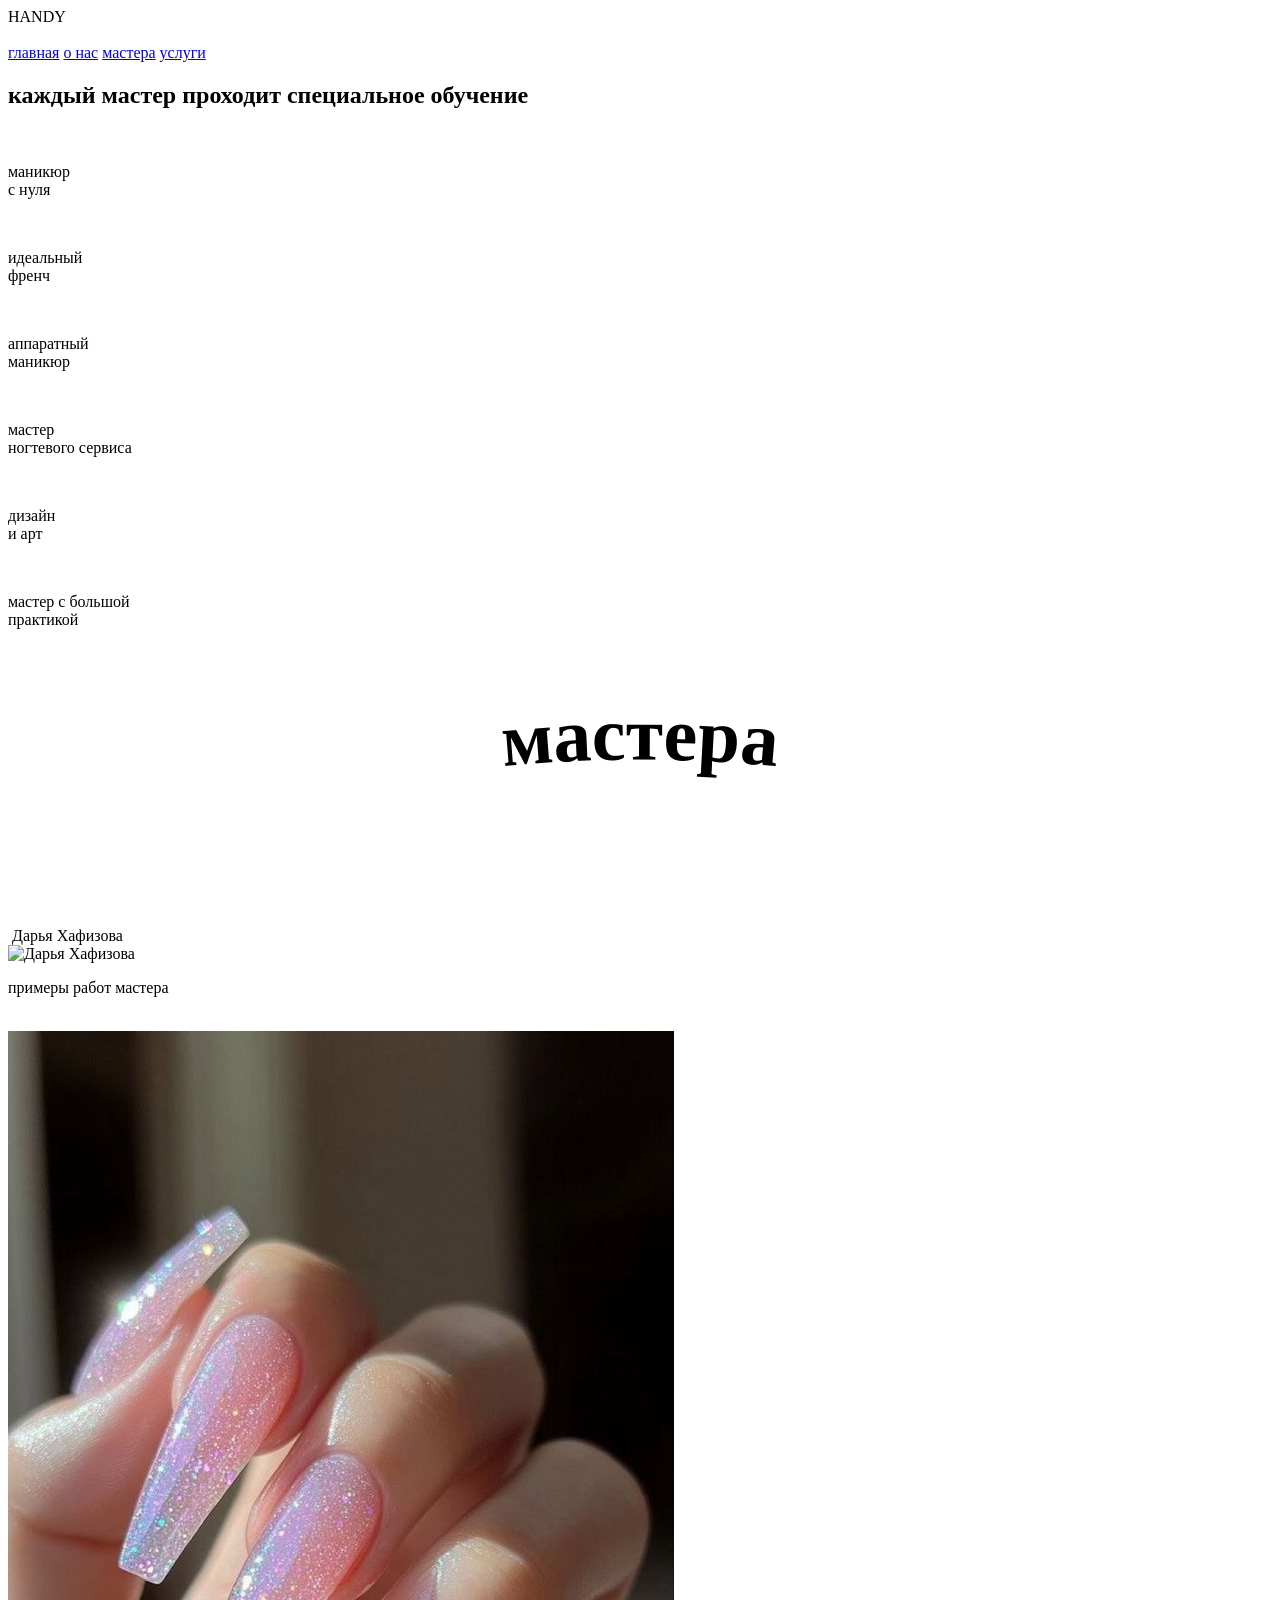
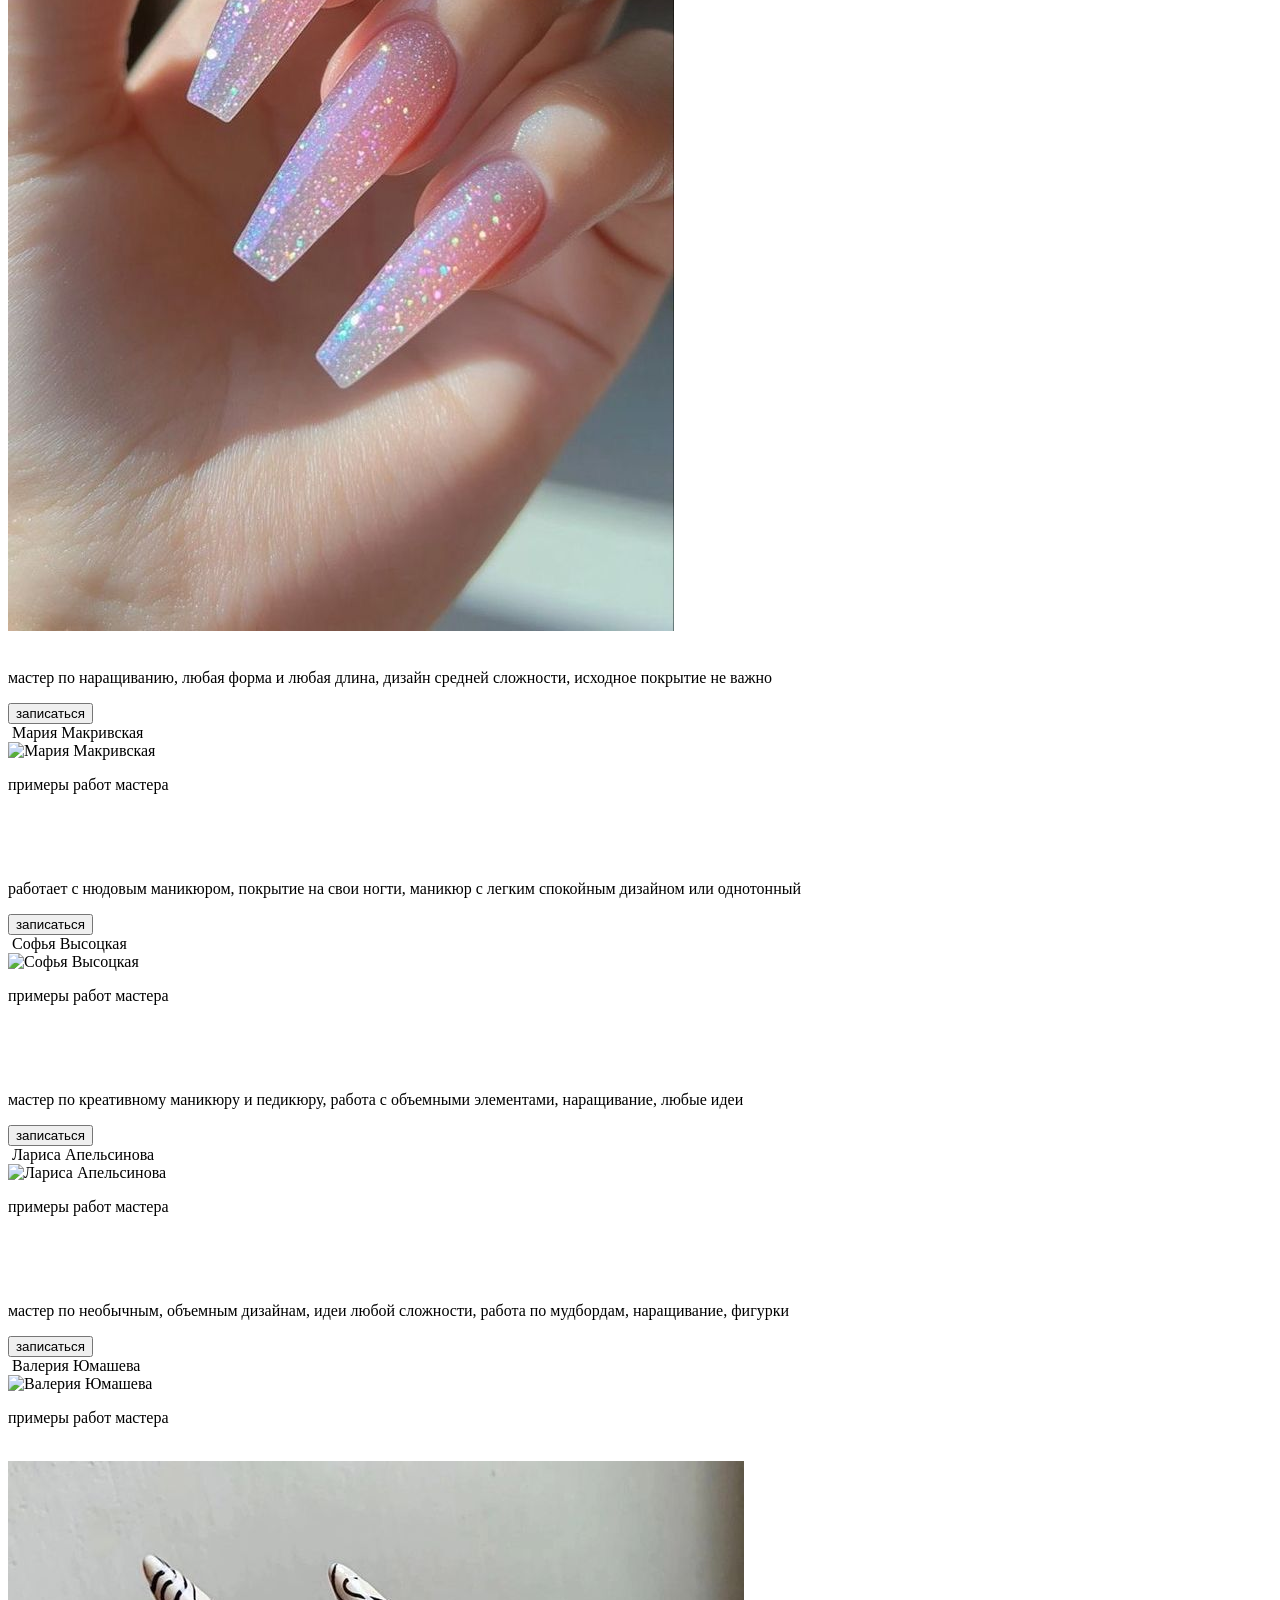
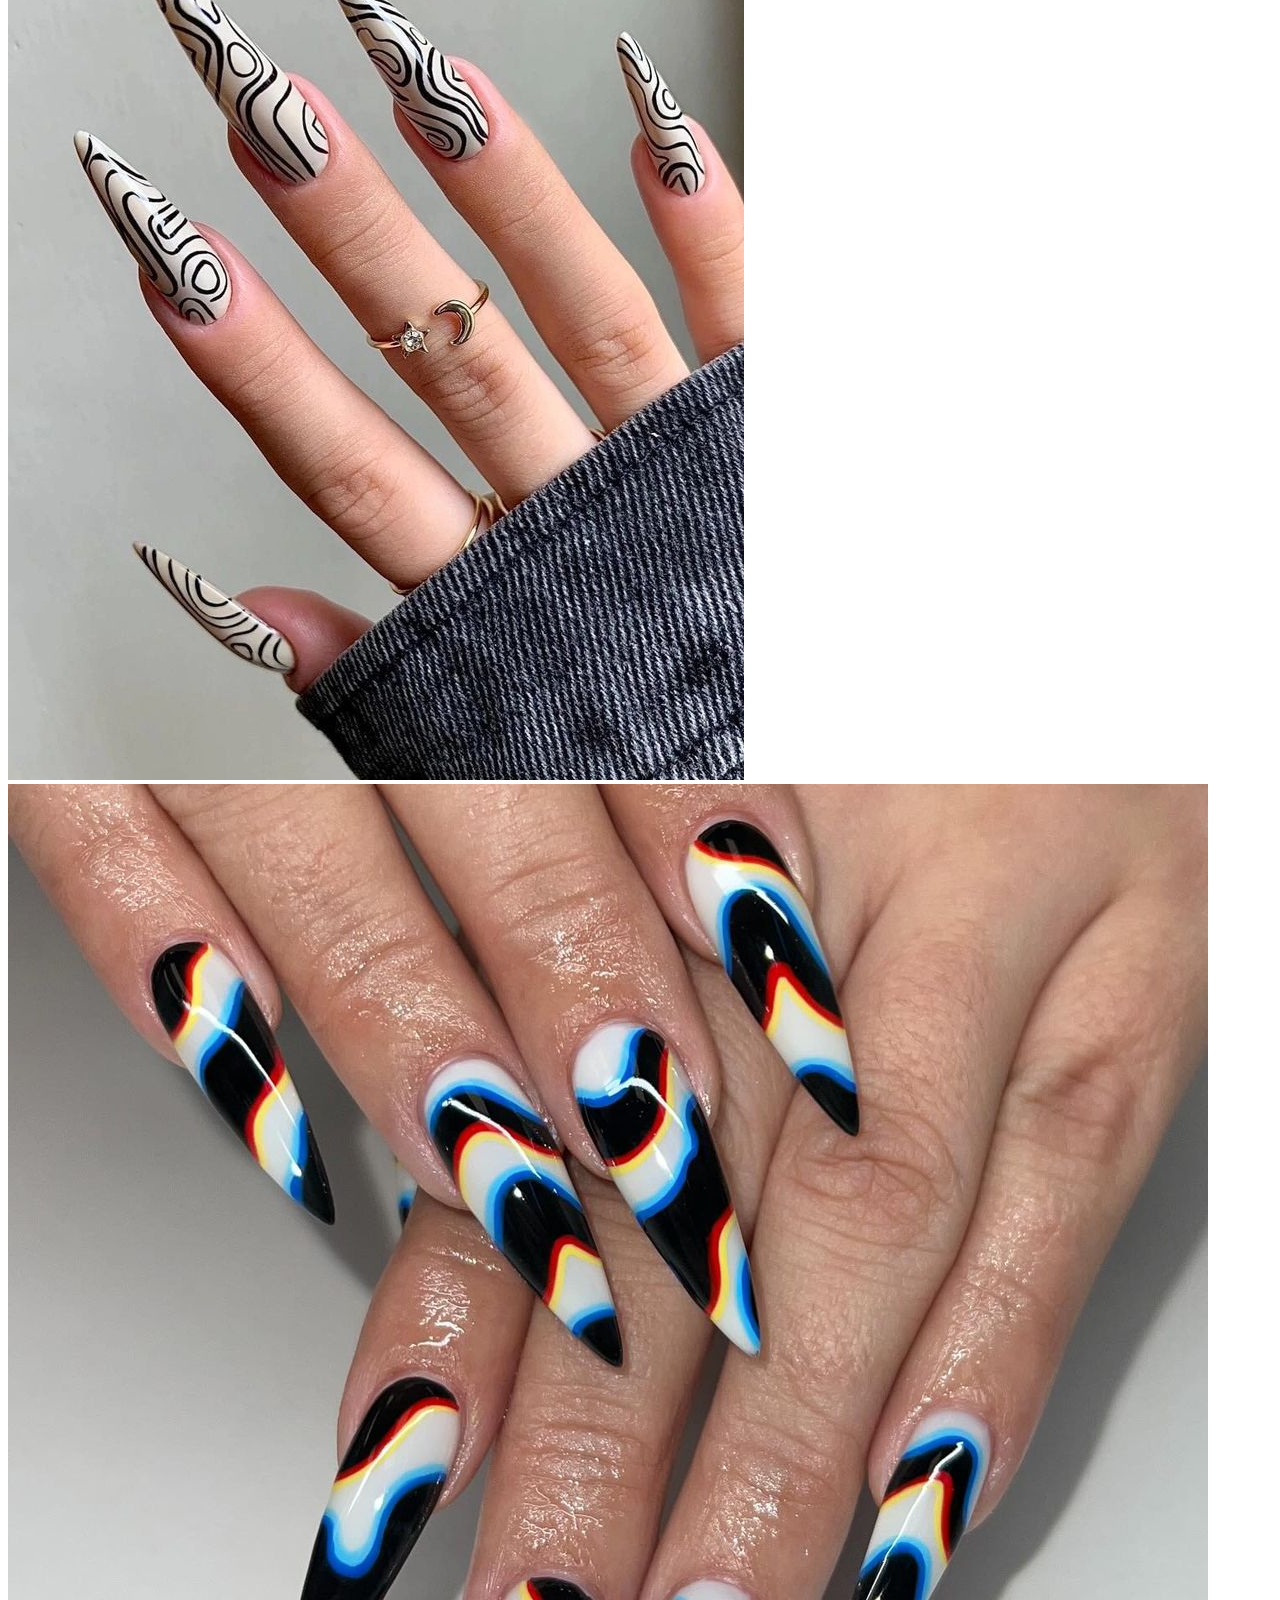
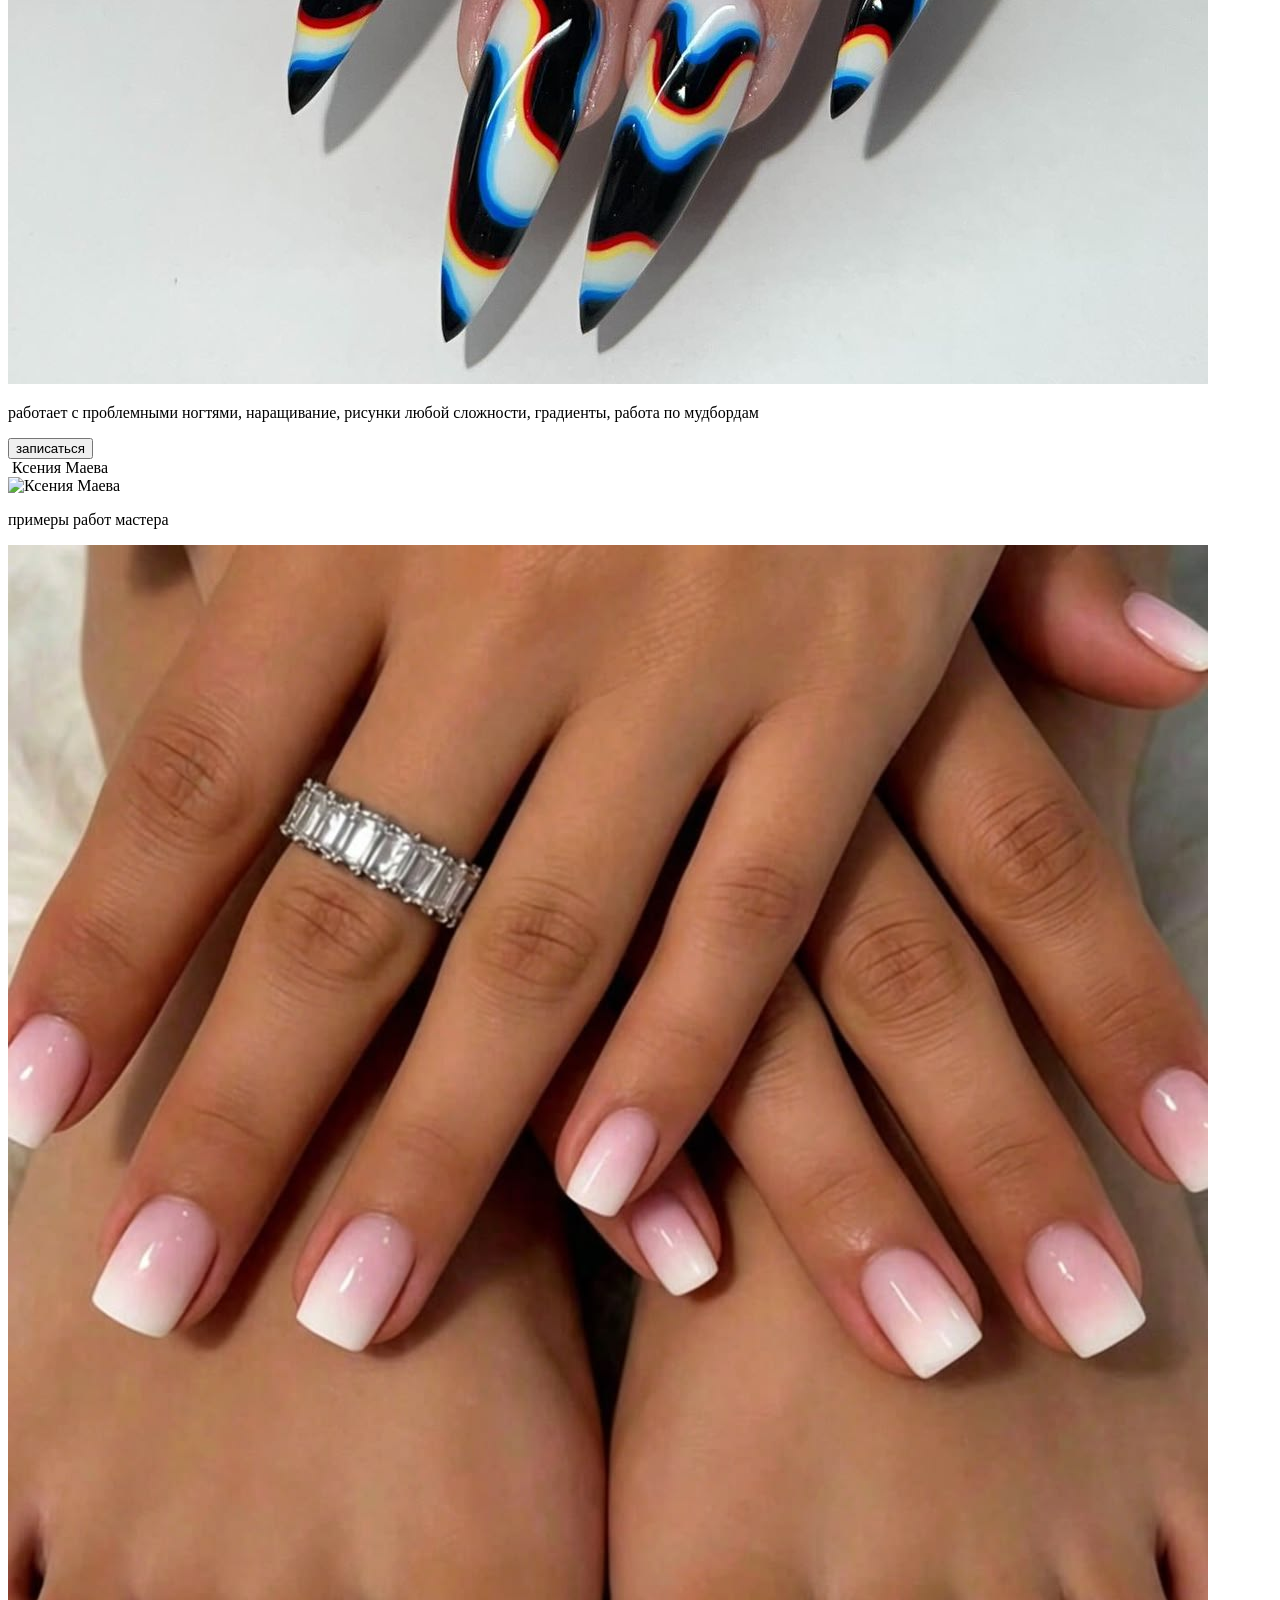
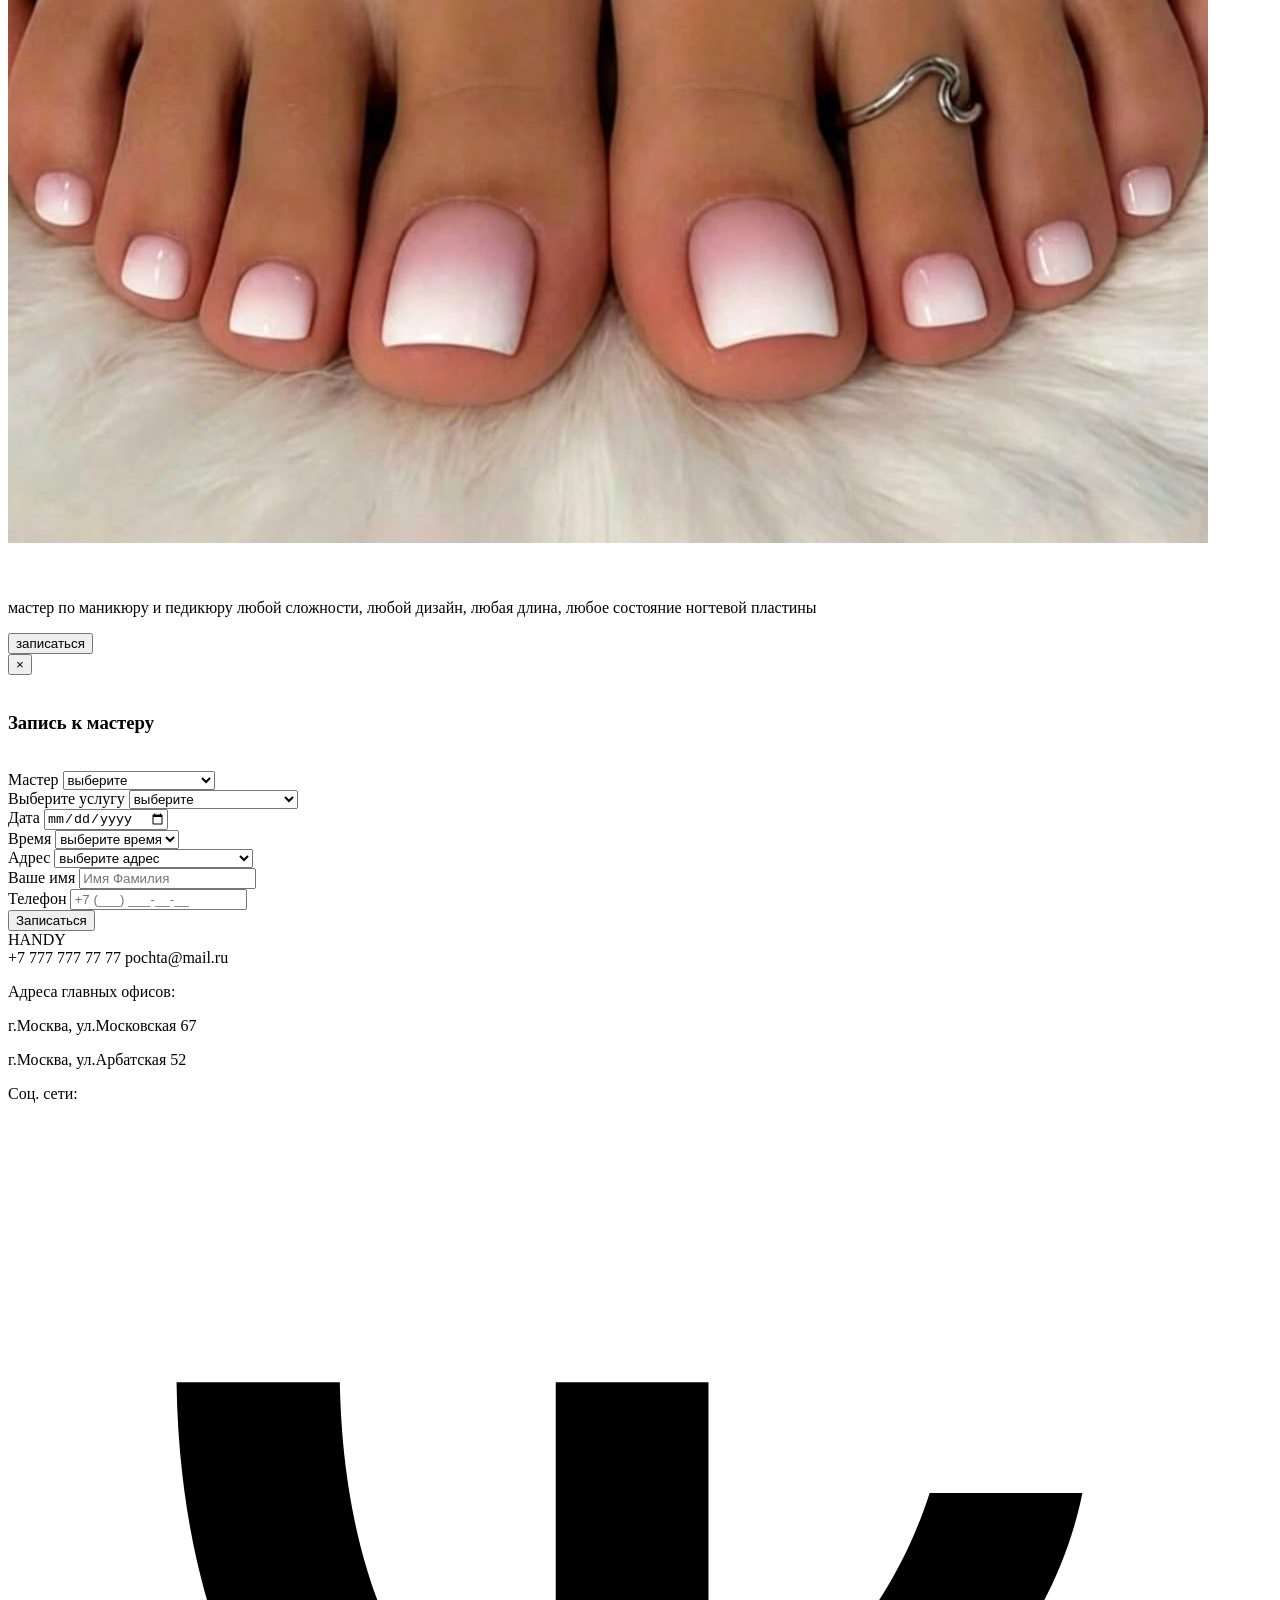
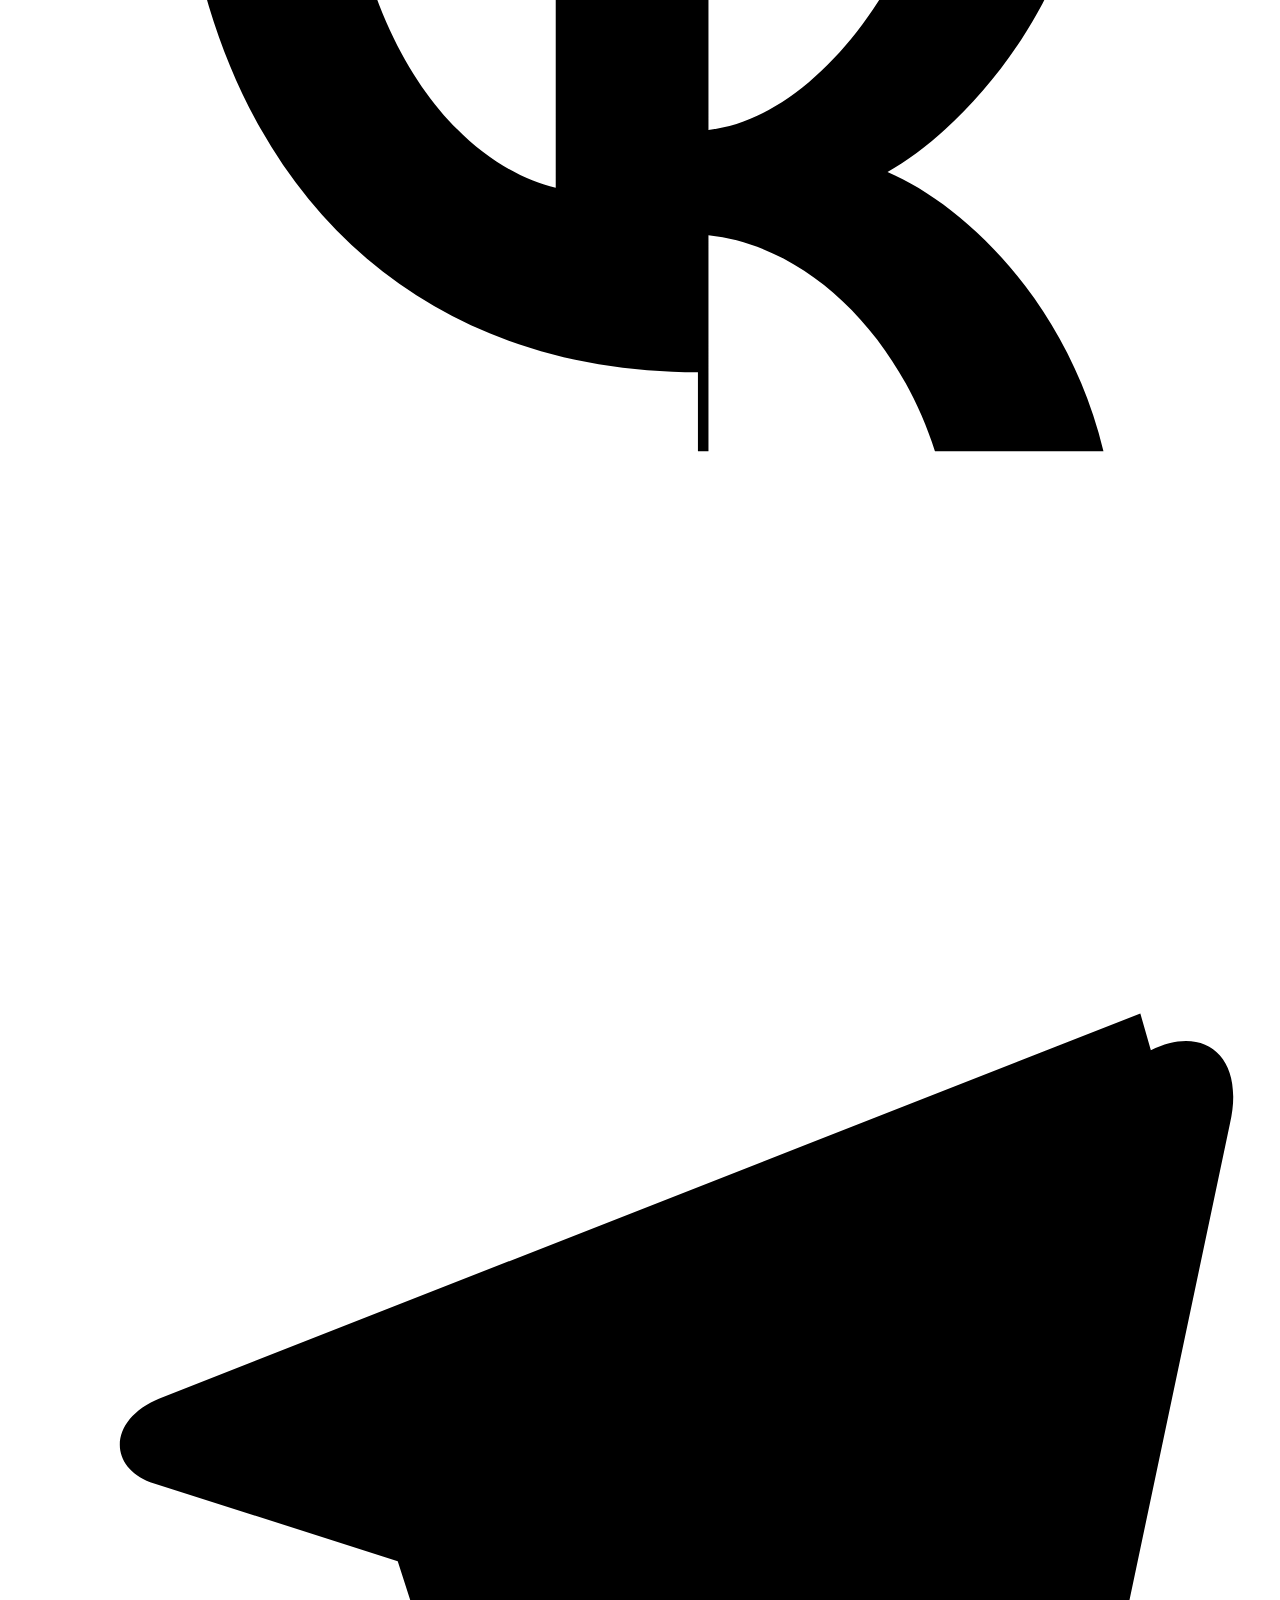
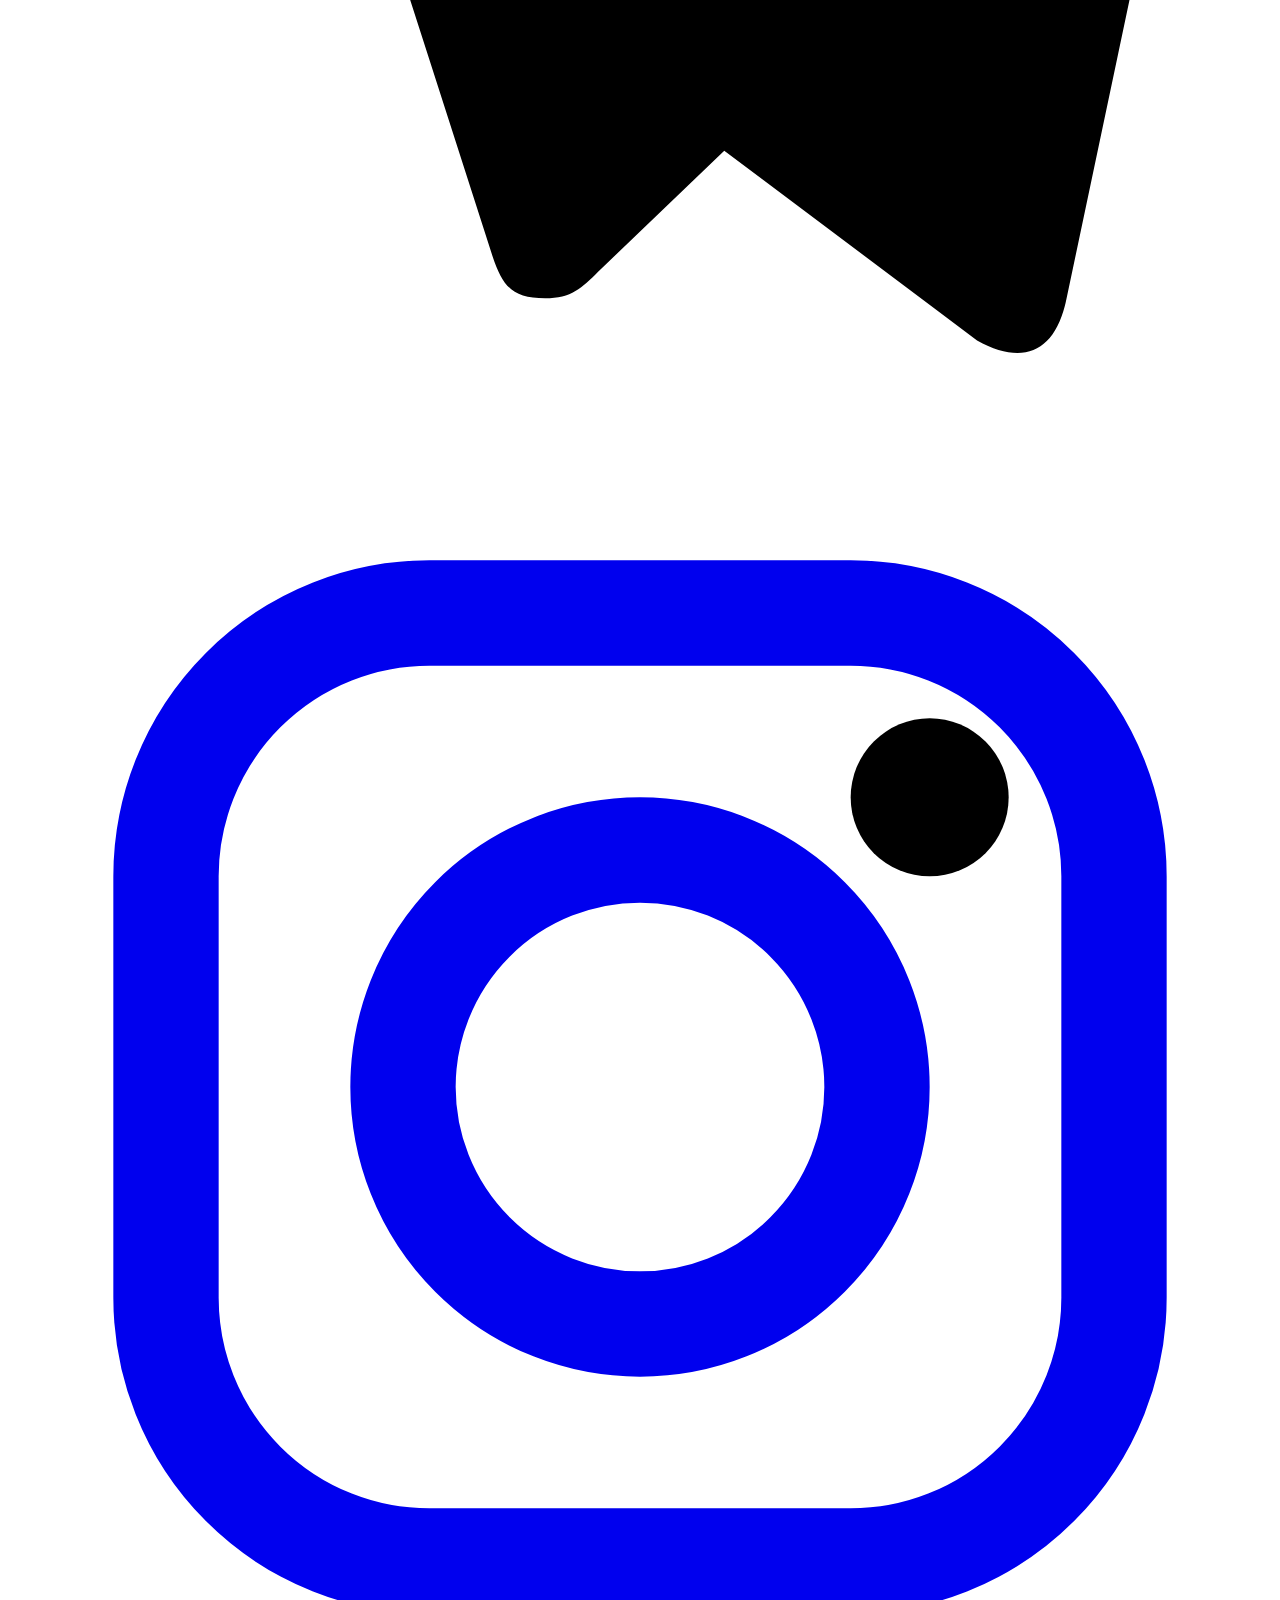
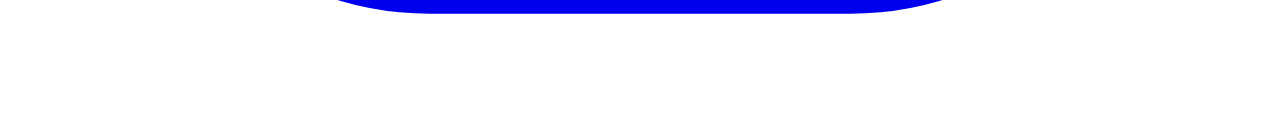
==== public/masters.html @ d11ec926 "first commit" ====
<!DOCTYPE html>
<html lang="en">
<head>
    <meta charset="UTF-8">
    <meta name="viewport" content="width=device-width, initial-scale=1.0">
    <title>мастера</title>
    <link rel="preconnect" href="https://fonts.googleapis.com">
    <link rel="preconnect" href="https://fonts.gstatic.com" crossorigin>
    <link href="https://fonts.googleapis.com/css2?family=Cormorant+Garamond:wght@300&display=swap" rel="stylesheet">
    <link rel="stylesheet" href="mastestyle.css">
    <link rel="icon" type="image/svg+xml" href="photos/flower.svg">
</head>
<body>
    <header class="header">
        <div class="bg-animation">
            <div class="floating-flower" style="left: 5%; animation-duration: 12s; animation-delay: 0s;"></div>
            <div class="floating-flower" style="left: 25%; animation-duration: 16s; animation-delay: 3s;"></div>
            <div class="floating-flower" style="left: 45%; animation-duration: 14s; animation-delay: 1s;"></div>
            <div class="floating-flower" style="left: 65%; animation-duration: 18s; animation-delay: 5s;"></div>
            <div class="floating-flower" style="left: 85%; animation-duration: 15s; animation-delay: 2s;"></div>
        </div>

        <div class="logo">HANDY</div>

        <a href="/login.html" class="login" style="visibility: hidden;">
            <span class="user-icon"></span>
            <span class="login-text">ВОЙТИ</span>
        </a>
        <div class="flower flower-left"></div>
        <div class="flower flower-right"></div>
    </header>

    <nav class="nav-menu">
        <a href="index.html" class="menu-btn" data-text="главная">главная</a>
        <a href="onas.html" class="menu-btn" data-text="о нас">о нас</a>
        <a href="masters.html" class="menu-btn active" data-text="мастера">мастера</a>
        <a href="yslygi.html" class="menu-btn" data-text="услуги">услуги</a>
    </nav>

    <section class="education-section">
        <div class="bg-animation">
            <div class="floating-flower" style="left: 5%;  animation-duration: 12s; animation-delay: 0s;"></div>
            <div class="floating-flower" style="left: 25%; animation-duration: 16s; animation-delay: 3s;"></div>
            <div class="floating-flower" style="left: 45%; animation-duration: 14s; animation-delay: 1s;"></div>
            <div class="floating-flower" style="left: 65%; animation-duration: 18s; animation-delay: 5s;"></div>
            <div class="floating-flower" style="left: 85%; animation-duration: 15s; animation-delay: 2s;"></div>
        </div>

        <div class="education-header">
            <h2 class="header-title">каждый мастер проходит специальное обучение</h2>
        </div>

        <div class="courses-grid">
            <div class="course-item">
                <div class="course-img">
                    <img src="photos/kyrs1.png" alt="">
                </div>
                <p class="course-name">маникюр<br>с нуля</p>
            </div>
            <div class="course-item">
                <div class="course-img">
                    <img src="photos/kyrs2.png" alt="">
                </div>
                <p class="course-name">идеальный<br>френч</p>
            </div>
            <div class="course-item">
                <div class="course-img">
                    <img src="photos/kyrs3.png" alt="">
                </div>
                <p class="course-name">аппаратный<br>маникюр</p>
            </div>
            <div class="course-item">
                <div class="course-img">
                    <img src="photos/kyrs4.png" alt="">
                </div>
                <p class="course-name">мастер<br>ногтевого сервиса</p>
            </div>
            <div class="course-item">
                <div class="course-img">
                    <img src="photos/kyrs5.png" alt="">
                </div>
                <p class="course-name">дизайн<br>и арт</p>
            </div>
            <div class="course-item">
                <div class="course-img">
                    <img src="photos/kyrs6.png" alt="">
                </div>
                <p class="course-name">мастер с большой<br>практикой</p>
            </div>
        </div>

        <div class="education-flower"></div>
    </section>

    <section class="masters-section">
        <div class="masters-header">
            <div class="header-flower header-flower-left"></div>
            <h2 class="masters-title">
                <svg viewBox="0 0 400 80" preserveAspectRatio="xMidYMid meet" xmlns="http://www.w3.org/2000/svg">
                    <defs>
                        <path id="mastersCurve" d="M 50,60 Q 200,10 350,60" fill="none" />
                    </defs>
                    <text>
                        <textPath href="#mastersCurve" startOffset="50%" text-anchor="middle">мастера</textPath>
                    </text>
                </svg>
            </h2>
            <div class="header-flower header-flower-right"></div>
        </div>

        <div class="masters-grid">
            <article class="master-card" data-master="Дарья Хафизова">
                <div class="bg-animation">
                    <div class="floating-flower" style="left: 10%; animation-duration: 12s; animation-delay: 0s;"></div>
                    <div class="floating-flower" style="left: 50%; animation-duration: 16s; animation-delay: 3s;"></div>
                    <div class="floating-flower" style="left: 85%; animation-duration: 14s; animation-delay: 1s;"></div>
                </div>

                <div class="master-name">
                    <img src="photos/gif4.gif" alt="" class="name-gif">
                    <span>Дарья Хафизова</span>
                    <img src="photos/gif4.gif" alt="" class="name-gif">
                </div>

                <div class="master-photo">
                    <img src="photos/master1.jpg" alt="Дарья Хафизова">
                </div>
                <p class="master-description">примеры работ мастера</p>
                <div class="master-works">
                    <div class="work-thumb">
                        <img class="rabota3" src="photos/narrab.jpg" alt="">
                    </div>
                    <div class="work-thumb">
                        <img class="rabota2" src="photos/narrab2.jpg" alt="">
                    </div>
                    <div class="work-thumb">
                        <img class="rabota2" src="photos/narrab3.jpg" alt="">
                    </div>
                </div>

                <p class="master-description">мастер по наращиванию, любая форма и любая длина, дизайн средней сложности, исходное покрытие не важно</p>

                <button class="master-book-btn" type="button">записаться</button>

                <div class="card-spin-flower card-spin-flower-tr"></div>
                <div class="card-spin-flower card-spin-flower-br"></div>
            </article>

            <article class="master-card" data-master="Мария Макривская">
                <div class="bg-animation">
                    <div class="floating-flower" style="left: 10%; animation-duration: 15s; animation-delay: 2s;"></div>
                    <div class="floating-flower" style="left: 50%; animation-duration: 13s; animation-delay: 0s;"></div>
                    <div class="floating-flower" style="left: 85%; animation-duration: 17s; animation-delay: 4s;"></div>
                </div>

                <div class="master-name">
                    <img src="photos/gif3.gif" alt="" class="name-gif">
                    <span>Мария Макривская</span>
                    <img src="photos/gif3.gif" alt="" class="name-gif">
                </div>

                <div class="master-photo">
                    <img src="photos/master2.webp" alt="Мария Макривская">
                </div>
                <p class="master-description">примеры работ мастера</p>
                <div class="master-works">
                    <div class="work-thumb">
                        <img class="rabota2" src="photos/nuderabota.jpg" alt="">
                    </div>
                    <div class="work-thumb">
                        <img class="rabota2" src="photos/nuderabota2.jpg" alt="">
                    </div>
                    <div class="work-thumb">
                        <img class="rabota" src="photos/nuderabota3.jpg" alt="">
                    </div>
                </div>

                <p class="master-description">работает с нюдовым маникюром, покрытие на свои ногти, маникюр с легким спокойным дизайном или однотонный</p>

                <button class="master-book-btn" type="button">записаться</button>
                <div class="card-spin-flower card-spin-flower-tr"></div>
                <div class="card-spin-flower card-spin-flower-br"></div>
            </article>
        </div>

        <div class="masters-grid">
            <article class="master-card" data-master="Софья Высоцкая">
                <div class="bg-animation">
                    <div class="floating-flower" style="left: 10%; animation-duration: 12s; animation-delay: 0s;"></div>
                    <div class="floating-flower" style="left: 50%; animation-duration: 16s; animation-delay: 3s;"></div>
                    <div class="floating-flower" style="left: 85%; animation-duration: 14s; animation-delay: 1s;"></div>
                </div>

                <div class="master-name">
                    <img src="photos/gif2.jpg" alt="" class="name-gif">
                    <span>Софья Высоцкая</span>
                    <img src="photos/gif2.jpg" alt="" class="name-gif">
                </div>

                <div class="master-photo">
                    <img src="photos/master3.jpg" alt="Софья Высоцкая">
                </div>
                <p class="master-description">примеры работ мастера</p>
                <div class="master-works">
                    <div class="work-thumb">
                        <img class="rabota2" src="photos/krped.jpg" alt="">
                    </div>
                    <div class="work-thumb">
                        <img class="rabota2" src="photos/krman.jpg" alt="">
                    </div>
                    <div class="work-thumb">
                        <img class="rabota2" src="photos/krman2.jpg" alt="">
                    </div>
                </div>

                <p class="master-description">мастер по креативному маникюру и педикюру, работа с объемными элементами, наращивание, любые идеи</p>

                <button class="master-book-btn" type="button">записаться</button>

                <div class="card-spin-flower card-spin-flower-tr"></div>
                <div class="card-spin-flower card-spin-flower-br"></div>
            </article>

            <article class="master-card" data-master="Лариса Апельсинова">
                <div class="bg-animation">
                    <div class="floating-flower" style="left: 10%; animation-duration: 15s; animation-delay: 2s;"></div>
                    <div class="floating-flower" style="left: 50%; animation-duration: 13s; animation-delay: 0s;"></div>
                    <div class="floating-flower" style="left: 85%; animation-duration: 17s; animation-delay: 4s;"></div>
                </div>

                <div class="master-name">
                    <img src="photos/gif5.gif" alt="" class="name-gif">
                    <span>Лариса Апельсинова</span>
                    <img src="photos/gif5.gif" alt="" class="name-gif">
                </div>

                <div class="master-photo">
                    <img src="photos/master4.jpg" alt="Лариса Апельсинова">
                </div>
                <p class="master-description">примеры работ мастера</p>
                <div class="master-works">
                    <div class="work-thumb">
                        <img class="rabota" src="photos/rabotakrez.jpg" alt="">
                    </div>
                    <div class="work-thumb">
                        <img class="rabota1" src="photos/rabotakrez2.jpg" alt="">
                    </div>
                    <div class="work-thumb">
                        <img class="rabota1" src="photos/rabotakrez3.jpg" alt="">
                    </div>
                </div>

                <p class="master-description">мастер по необычным, объемным дизайнам, идеи любой сложности, работа по мудбордам, наращивание, фигурки</p>

                <button class="master-book-btn" type="button">записаться</button>
                <div class="card-spin-flower card-spin-flower-tr"></div>
                <div class="card-spin-flower card-spin-flower-br"></div>
            </article>
        </div>

        <div class="masters-grid">
            <article class="master-card" data-master="Валерия Юмашева">
                <div class="bg-animation">
                    <div class="floating-flower" style="left: 10%; animation-duration: 12s; animation-delay: 0s;"></div>
                    <div class="floating-flower" style="left: 50%; animation-duration: 16s; animation-delay: 3s;"></div>
                    <div class="floating-flower" style="left: 85%; animation-duration: 14s; animation-delay: 1s;"></div>
                </div>

                <div class="master-name">
                    <img src="photos/gifcat.webp" alt="" class="name-gif">
                    <span>Валерия Юмашева</span>
                    <img src="photos/gifcat.webp" alt="" class="name-gif">
                </div>

                <div class="master-photo">
                    <img src="photos/master5.webp" alt="Валерия Юмашева">
                </div>
                <p class="master-description">примеры работ мастера</p>
                <div class="master-works">
                    <div class="work-thumb">
                        <img class="rabota1" src="photos/xzrab.jpg" alt="">
                    </div>
                    <div class="work-thumb">
                        <img class="rabota" src="photos/xzrab2.jpg" alt="">
                    </div>
                    <div class="work-thumb">
                        <img class="rabota" src="photos/xzrab3.jpg" alt="">
                    </div>
                </div>

                <p class="master-description">работает с проблемными ногтями, наращивание, рисунки любой сложности, градиенты, работа по мудбордам</p>

                <button class="master-book-btn" type="button">записаться</button>

                <div class="card-spin-flower card-spin-flower-tr"></div>
                <div class="card-spin-flower card-spin-flower-br"></div>
            </article>

            <article class="master-card" data-master="Ксения Маева">
                <div class="bg-animation">
                    <div class="floating-flower" style="left: 10%; animation-duration: 15s; animation-delay: 2s;"></div>
                    <div class="floating-flower" style="left: 50%; animation-duration: 13s; animation-delay: 0s;"></div>
                    <div class="floating-flower" style="left: 85%; animation-duration: 17s; animation-delay: 4s;"></div>
                </div>

                <div class="master-name">
                    <img src="photos/dance-bunny.gif" alt="" class="name-gif">
                    <span>Ксения Маева</span>
                    <img src="photos/dance-bunny.gif" alt="" class="name-gif">
                </div>

                <div class="master-photo">
                    <img src="photos/master6.jpg" alt="Ксения Маева">
                </div>
                <p class="master-description">примеры работ мастера</p>
                <div class="master-works">
                    <div class="work-thumb">
                        <img class="rabota1" src="photos/pedman.jpg" alt="">
                    </div>
                    <div class="work-thumb">
                        <img class="rabota1" src="photos/ped.jpg" alt="">
                    </div>
                    <div class="work-thumb">
                        <img class="rabota1" src="photos/man.jpg" alt="">
                    </div>
                </div>

                <p class="master-description">мастер по маникюру и педикюру любой сложности, любой дизайн, любая длина, любое состояние ногтевой пластины</p>

                <button class="master-book-btn" type="button">записаться</button>
                <div class="card-spin-flower card-spin-flower-tr"></div>
                <div class="card-spin-flower card-spin-flower-br"></div>
            </article>
        </div>
    </section>

    <div class="modal-overlay" id="bookingModal">
        <div class="modal-content">
            <button class="modal-close" type="button">&times;</button>
            <div class="master-name1">
                <img src="photos/gif4.gif" alt="" class="name-gif">
                <h3 class="modal-title">Запись к мастеру</h3>
                <img src="photos/gif4.gif" alt="" class="name-gif">
            </div>
            <form class="booking-form">
                <div class="form-group">
                    <label for="master-select">Мастер</label>
                    <select id="master-select" required>
                        <option value="" disabled selected>выберите</option>
                        <option value="Дарья Хафизова">Дарья Хафизова</option>
                        <option value="Мария Макривская">Мария Макривская</option>
                        <option value="Софья Высоцкая">Софья Высоцкая</option>
                        <option value="Лариса Апельсинова">Лариса Апельсинова</option>
                        <option value="Валерия Юмашева">Валерия Юмашева</option>
                        <option value="Ксения Маева">Ксения Маева</option>
                    </select>
                </div>

                <div class="form-group">
                    <label for="service-select">Выберите услугу</label>
                    <select id="service-select" required>
                        <option value="" disabled selected>выберите</option>
                        <option value="маникюр с покрытием">маникюр с покрытием</option>
                        <option value="педикюр с покрытием">педикюр с покрытием</option>
                        <option value="креативный дизайн">креативный дизайн</option>
                        <option value="коррекция ногтей">коррекция ногтей</option>
                        <option value="снятие покрытия">снятие покрытия</option>
                        <option value="наращивание длины">наращивание длины</option>
                        <option value="гигиенический маникюр">гигиенический маникюр</option>
                        <option value="гигиенический педикюр">гигиенический педикюр</option>
                        <option value="smart-педикюр">smart-педикюр</option>
                    </select>
                </div>

                <div class="form-group">
                    <label for="booking-date-input">Дата</label>
                    <input type="date" id="booking-date-input" required>
                </div>

                <div class="form-group">
                    <label for="booking-time">Время</label>
                    <select id="booking-time" required>
                        <option value="" disabled selected>выберите время</option>
                        <option value="10:00">10:00</option>
                        <option value="12:00">12:00</option>
                        <option value="14:00">14:00</option>
                        <option value="16:00">16:00</option>
                        <option value="18:00">18:00</option>
                        <option value="20:00">20:00</option>
                    </select>
                </div>

                <div class="form-group">
                    <label for="booking-address">Адрес</label>
                    <select id="booking-address" required>
                        <option value="" disabled selected>выберите адрес</option>
                        <option value="г. Москва, ул. Московская 67">г. Москва, ул. Московская 67</option>
                        <option value="г. Москва, ул. Арбатская 52">г. Москва, ул. Арбатская 52</option>
                    </select>
                </div>

                <div class="form-group">
                    <label for="client-name">Ваше имя</label>
                    <input type="text" id="client-name" placeholder="Имя Фамилия" required>
                </div>

                <div class="form-group">
                    <label for="client-phone">Телефон</label>
                    <input type="tel" id="client-phone" placeholder="+7 (___) ___-__-__" required>
                </div>

                <button type="submit" class="submit-btn">Записаться</button>
            </form>
        </div>
    </div>

    <footer class="footer">
        <div class="bg-animation">
            <div class="floating-flower" style="left: 8%;  animation-duration: 13s; animation-delay: 0s;"></div>
            <div class="floating-flower" style="left: 30%; animation-duration: 17s; animation-delay: 2s;"></div>
            <div class="floating-flower" style="left: 52%; animation-duration: 15s; animation-delay: 4s;"></div>
            <div class="floating-flower" style="left: 74%; animation-duration: 19s; animation-delay: 1s;"></div>
            <div class="floating-flower" style="left: 92%; animation-duration: 16s; animation-delay: 3s;"></div>
        </div>

        <div class="footer-logo">HANDY</div>

        <div class="footer-content">
            <div class="footer-contacts">
                <a class="footer-line">+7 777 777 77 77</a>
                <a class="footer-line">pochta@mail.ru</a>

                <p class="footer-line footer-gap">Адреса главных офисов:</p>
                <p class="footer-line">г.Москва, ул.Московская 67</p>
                <p class="footer-line">г.Москва, ул.Арбатская 52</p>

                <p class="footer-line footer-gap">Соц. сети:</p>

                <div class="footer-social">
                    <a href="#" class="social-btn" aria-label="ВКонтакте">
                        <svg viewBox="0 0 24 24">
                            <path d="M13.1 16.2c-5.9 0-9.8-4.2-9.9-11.2h3.1c.1 5.1 2.4 7.3 4.1 7.7V5h2.9v6.6c1.8-.2 3.5-2.3 4.2-4.5h2.9c-.5 2.5-2.3 4.5-3.7 5.3 1.4.6 3.4 2.4 4.1 5.3h-3.2c-.7-2.2-2.4-3.9-4.3-4.1v4.1h-.2z"/>
                        </svg>
                    </a>
                    <a href="#" class="social-btn" aria-label="Telegram">
                        <svg viewBox="0 0 24 24">
                            <path d="M21.5 4.3 2.9 11.6c-1 .4-1 1.3-.2 1.6l4.7 1.5 1.8 5.6c.2.6.4.8 1 .8.5 0 .7-.2 1-.5l2.4-2.3 4.8 3.6c.9.5 1.5.2 1.7-.8l3.1-14.7c.3-1.3-.5-1.9-1.5-1.4z"/>
                        </svg>
                    </a>
                    <a href="#" class="social-btn" aria-label="Instagram">
                        <svg viewBox="0 0 24 24">
                            <rect x="3" y="3" width="18" height="18" rx="5" fill="none" stroke="currentColor" stroke-width="2"/>
                            <circle cx="12" cy="12" r="4.5" fill="none" stroke="currentColor" stroke-width="2"/>
                            <circle cx="17.5" cy="6.5" r="1.5"/>
                        </svg>
                    </a>
                </div>
            </div>
        </div>
    </footer>
    <script src="servicedata.js"></script>
    <script src="masters.js"></script>
    <script src="widjet.js"></script>
</body>
</html>
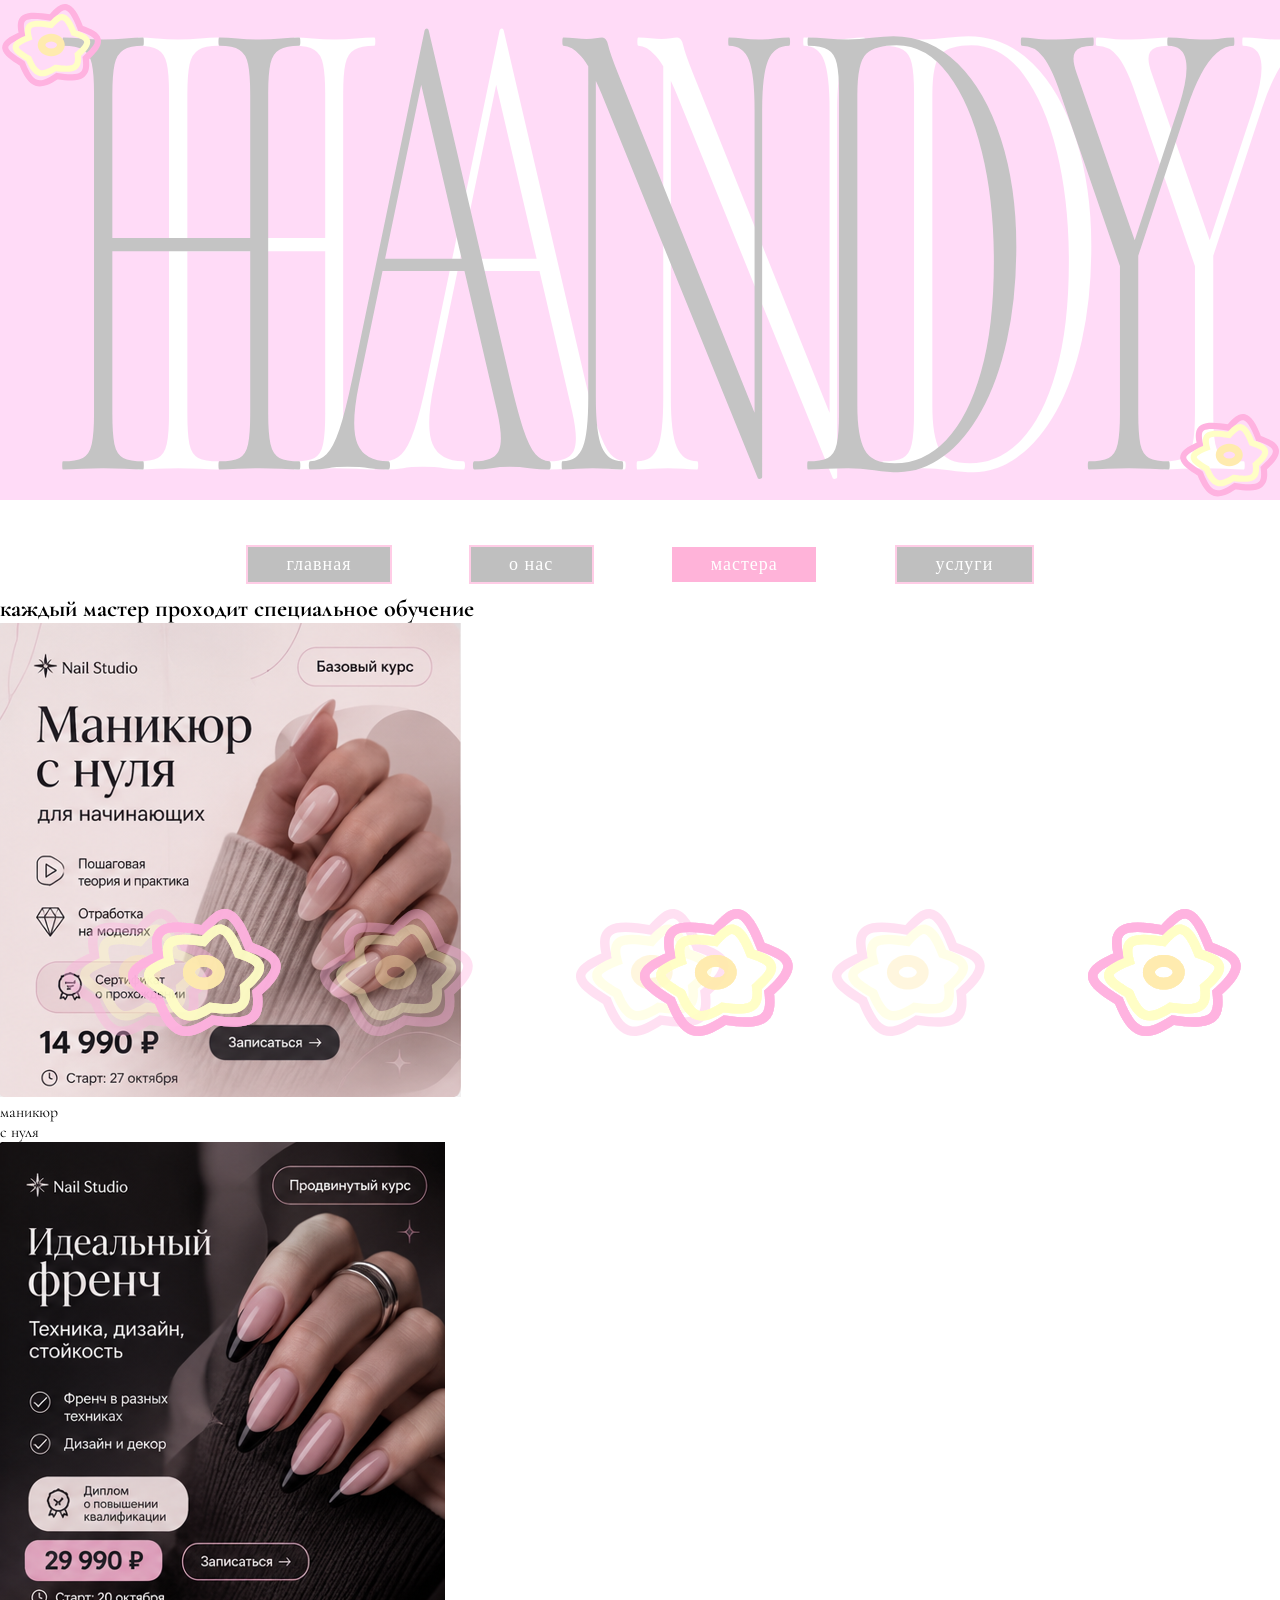
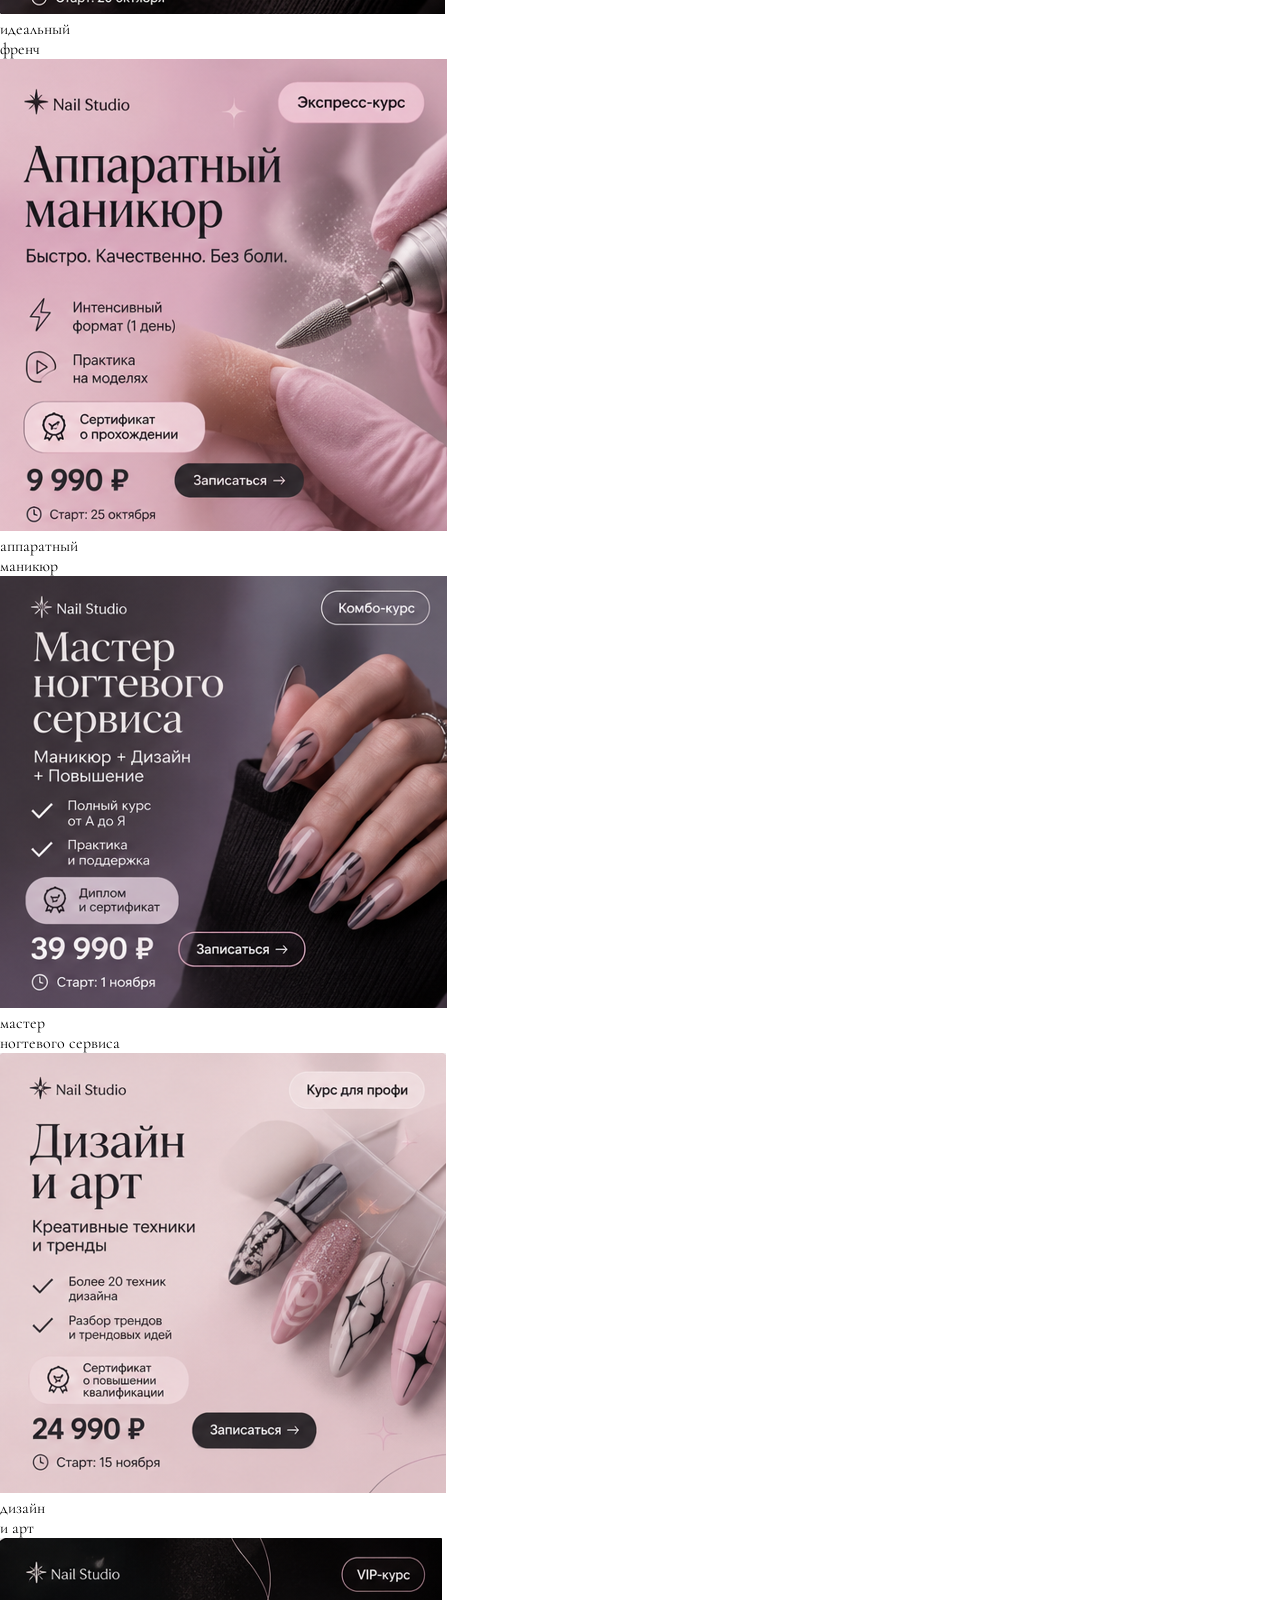
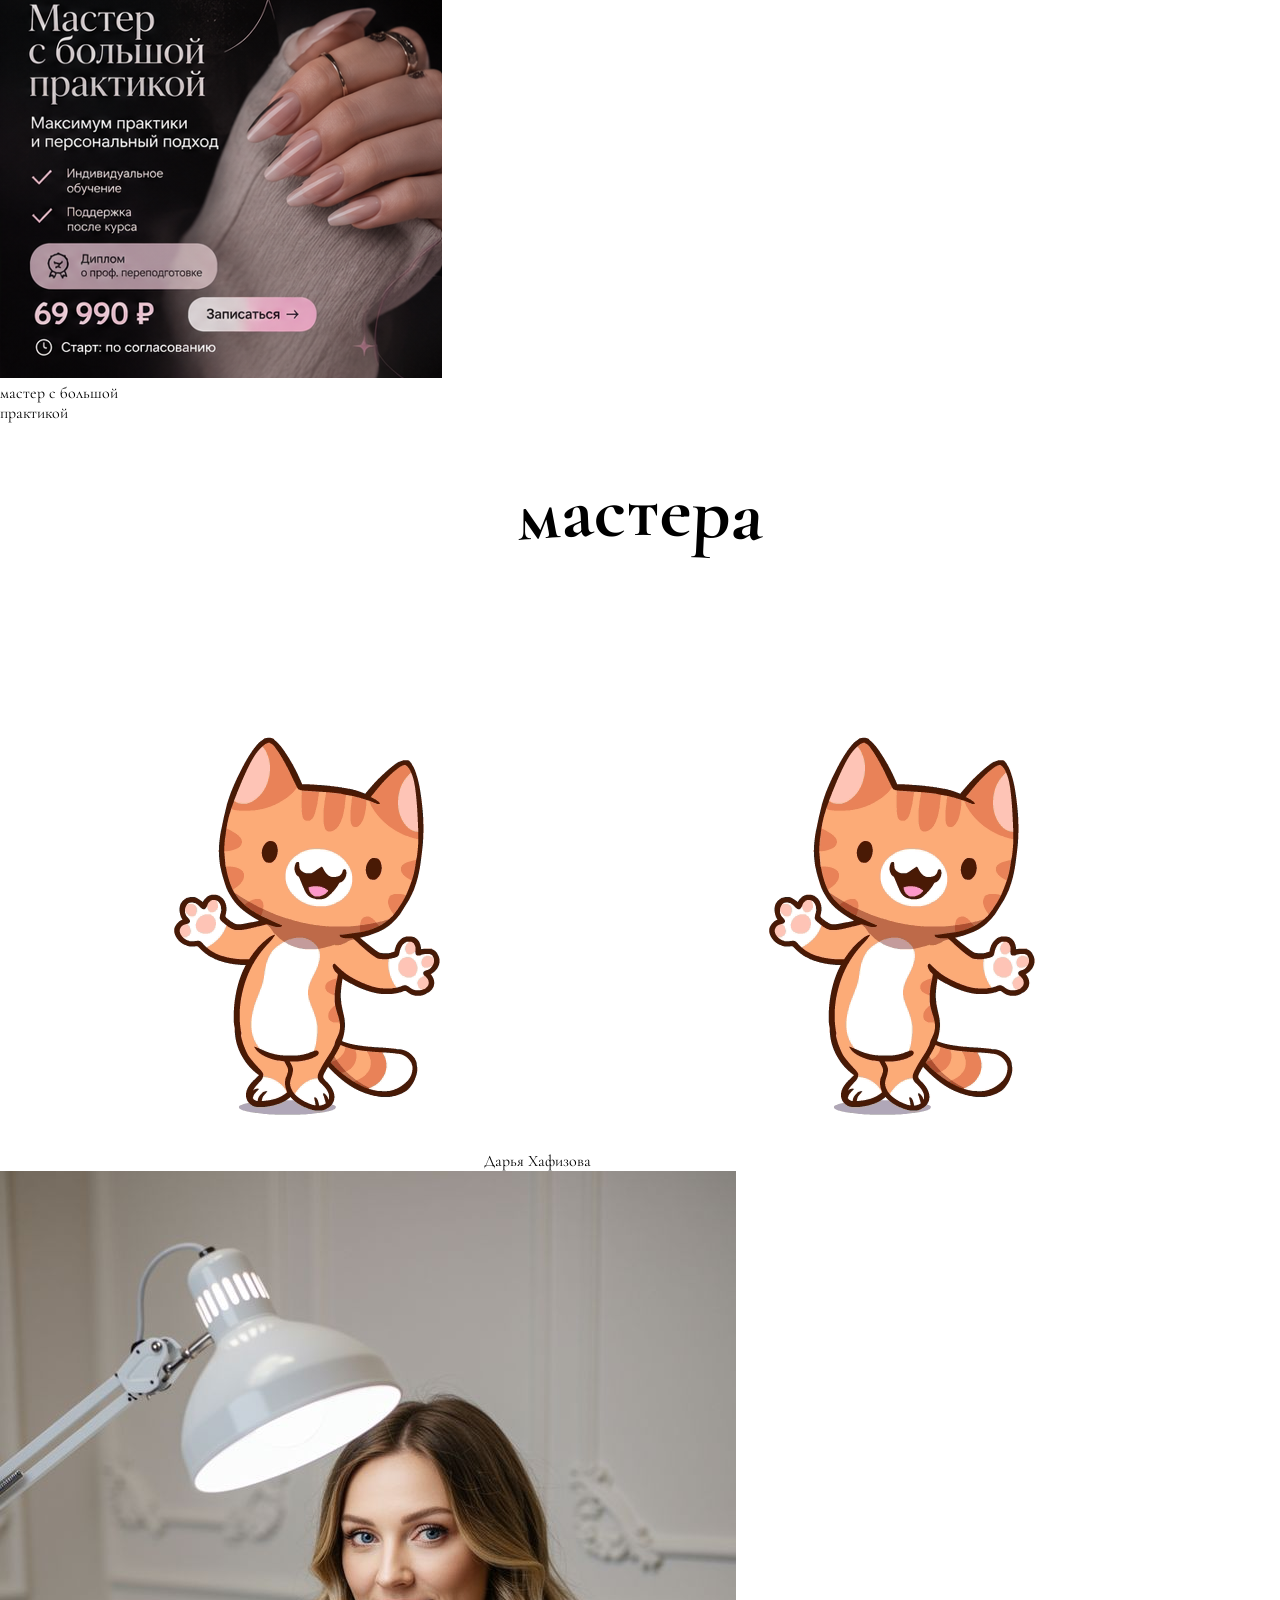
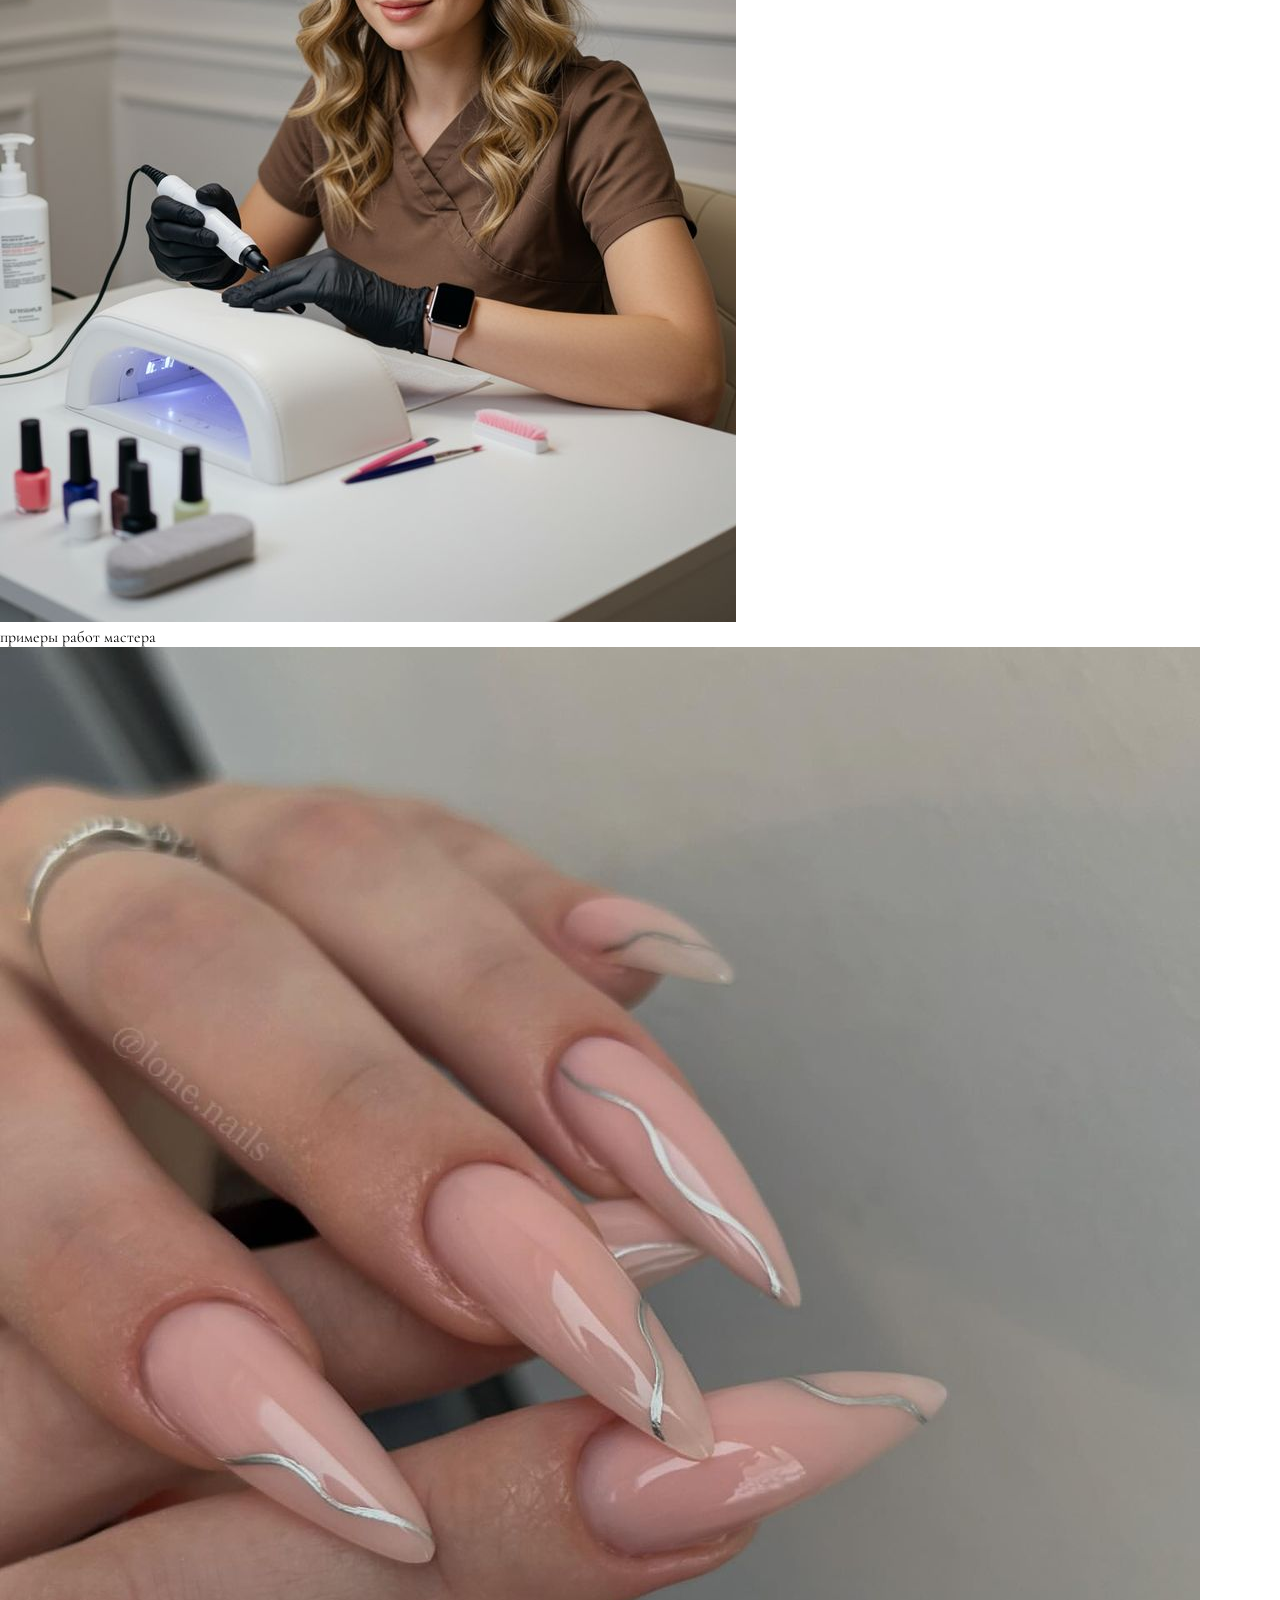
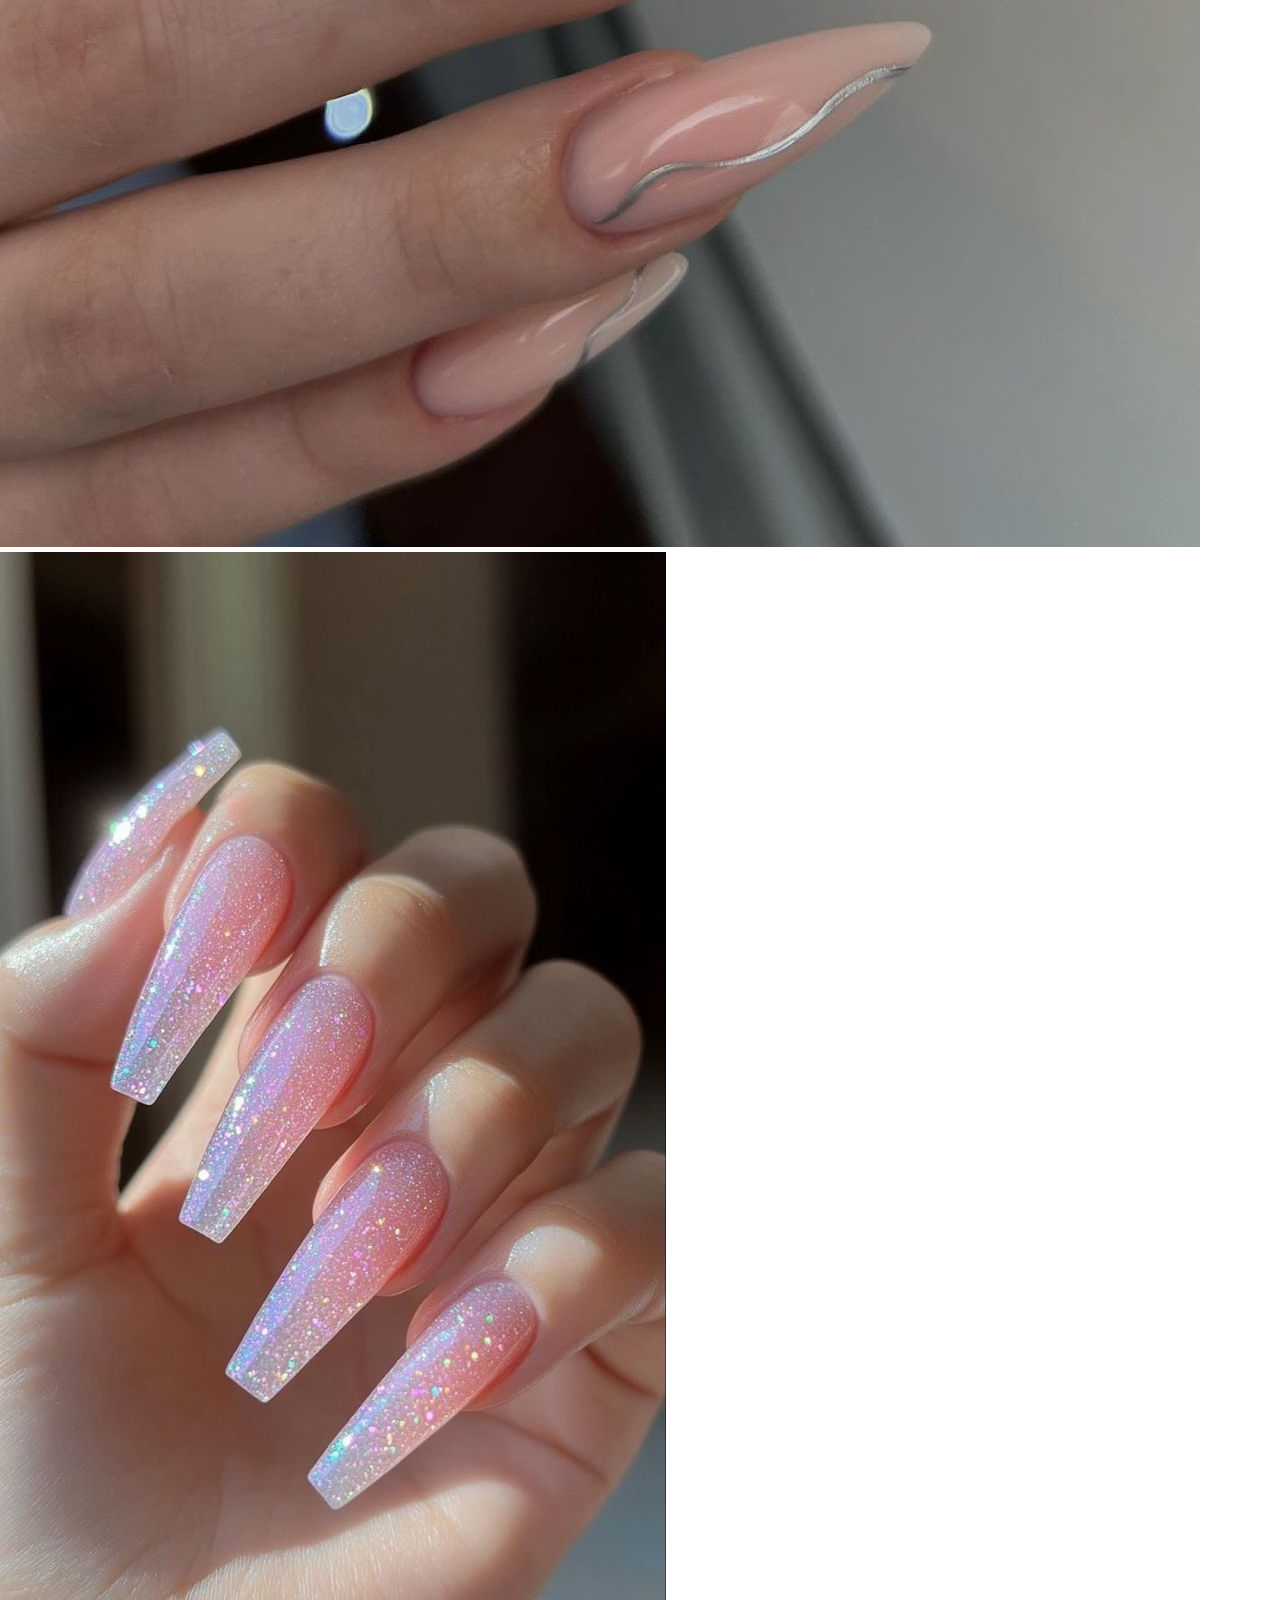
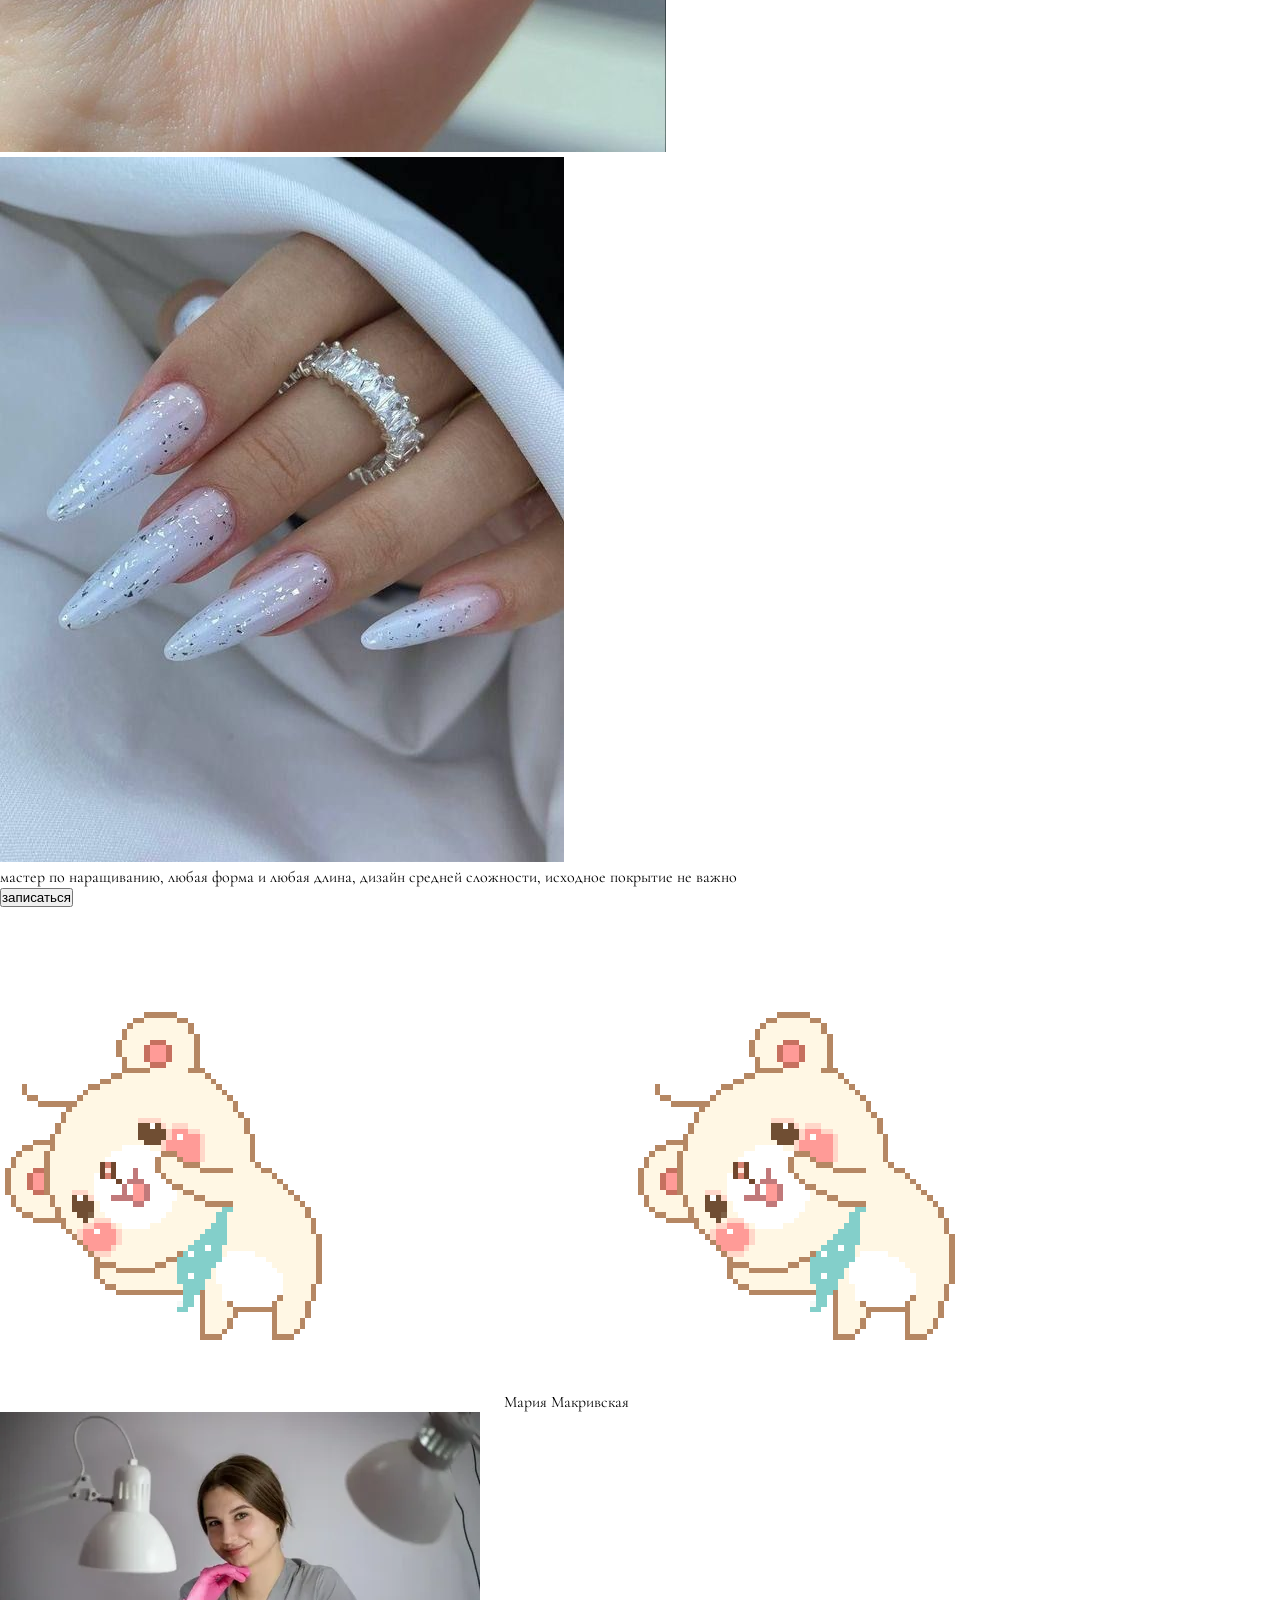
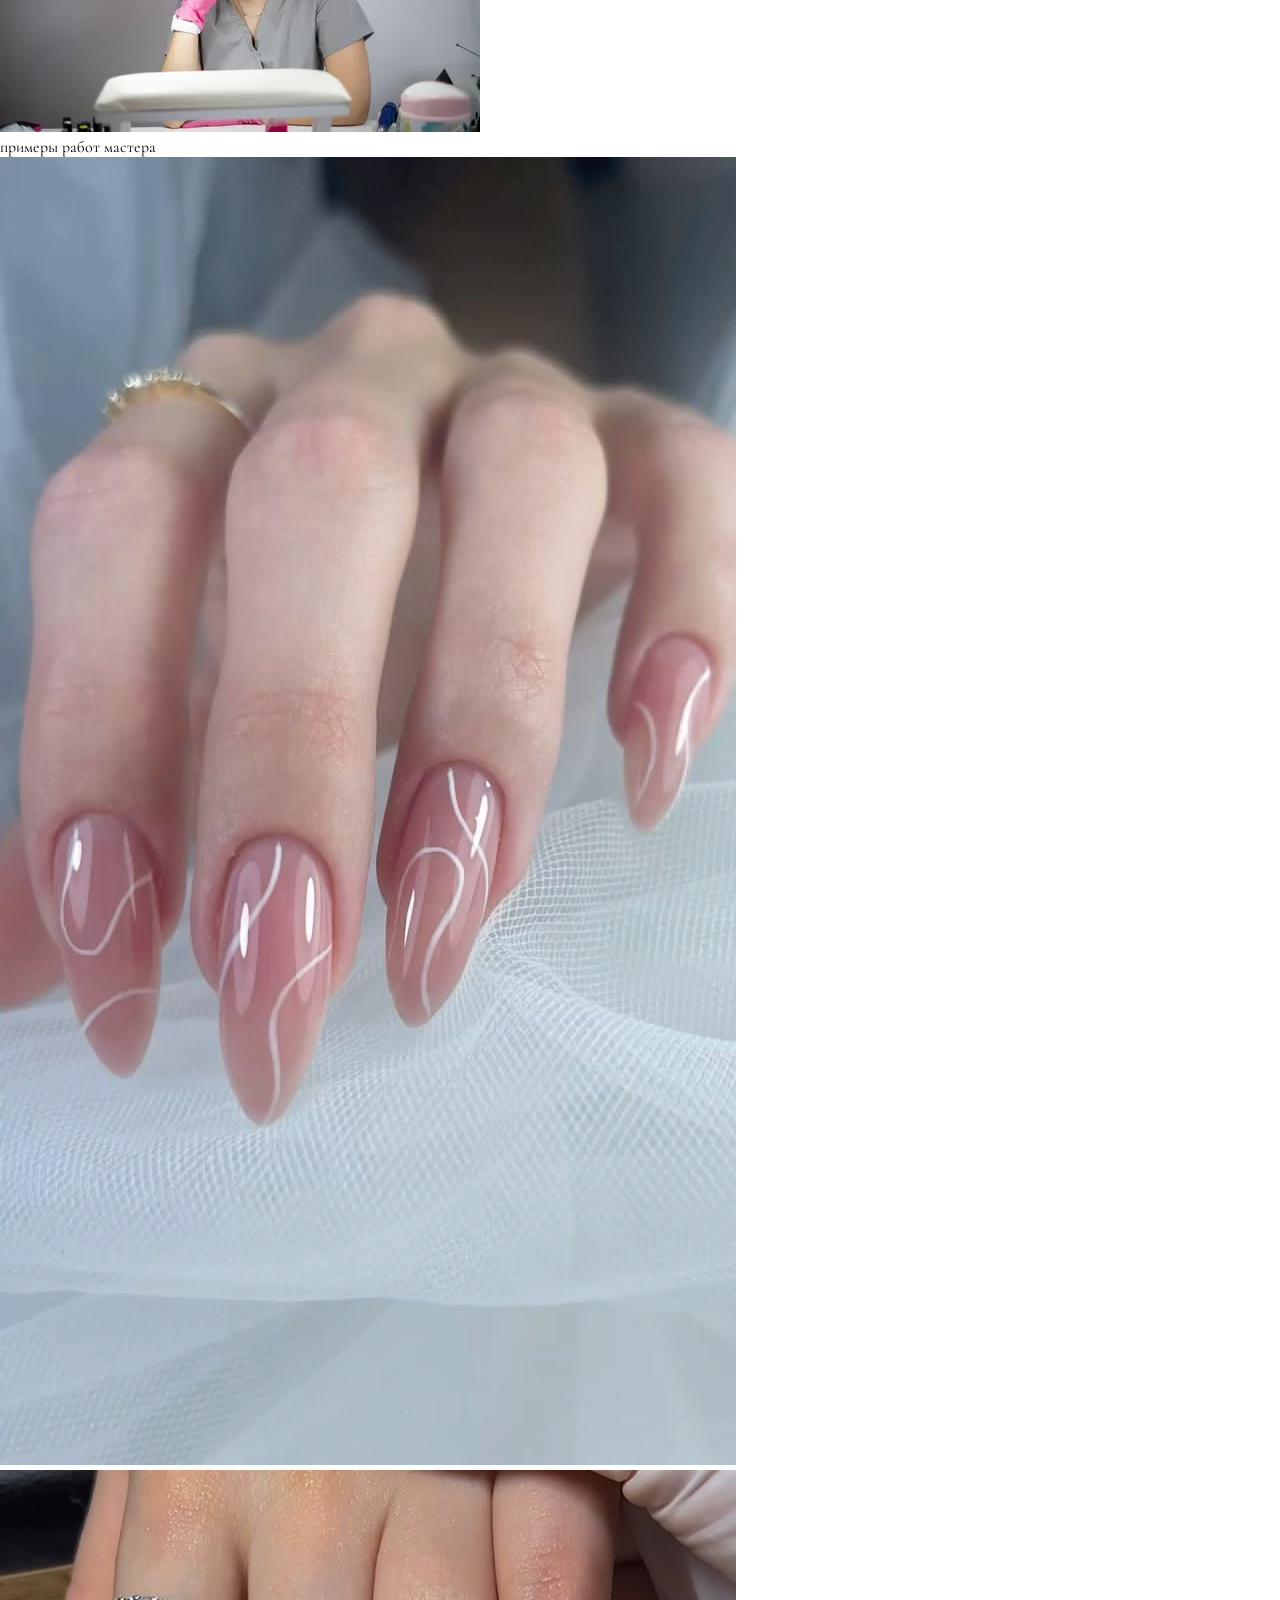
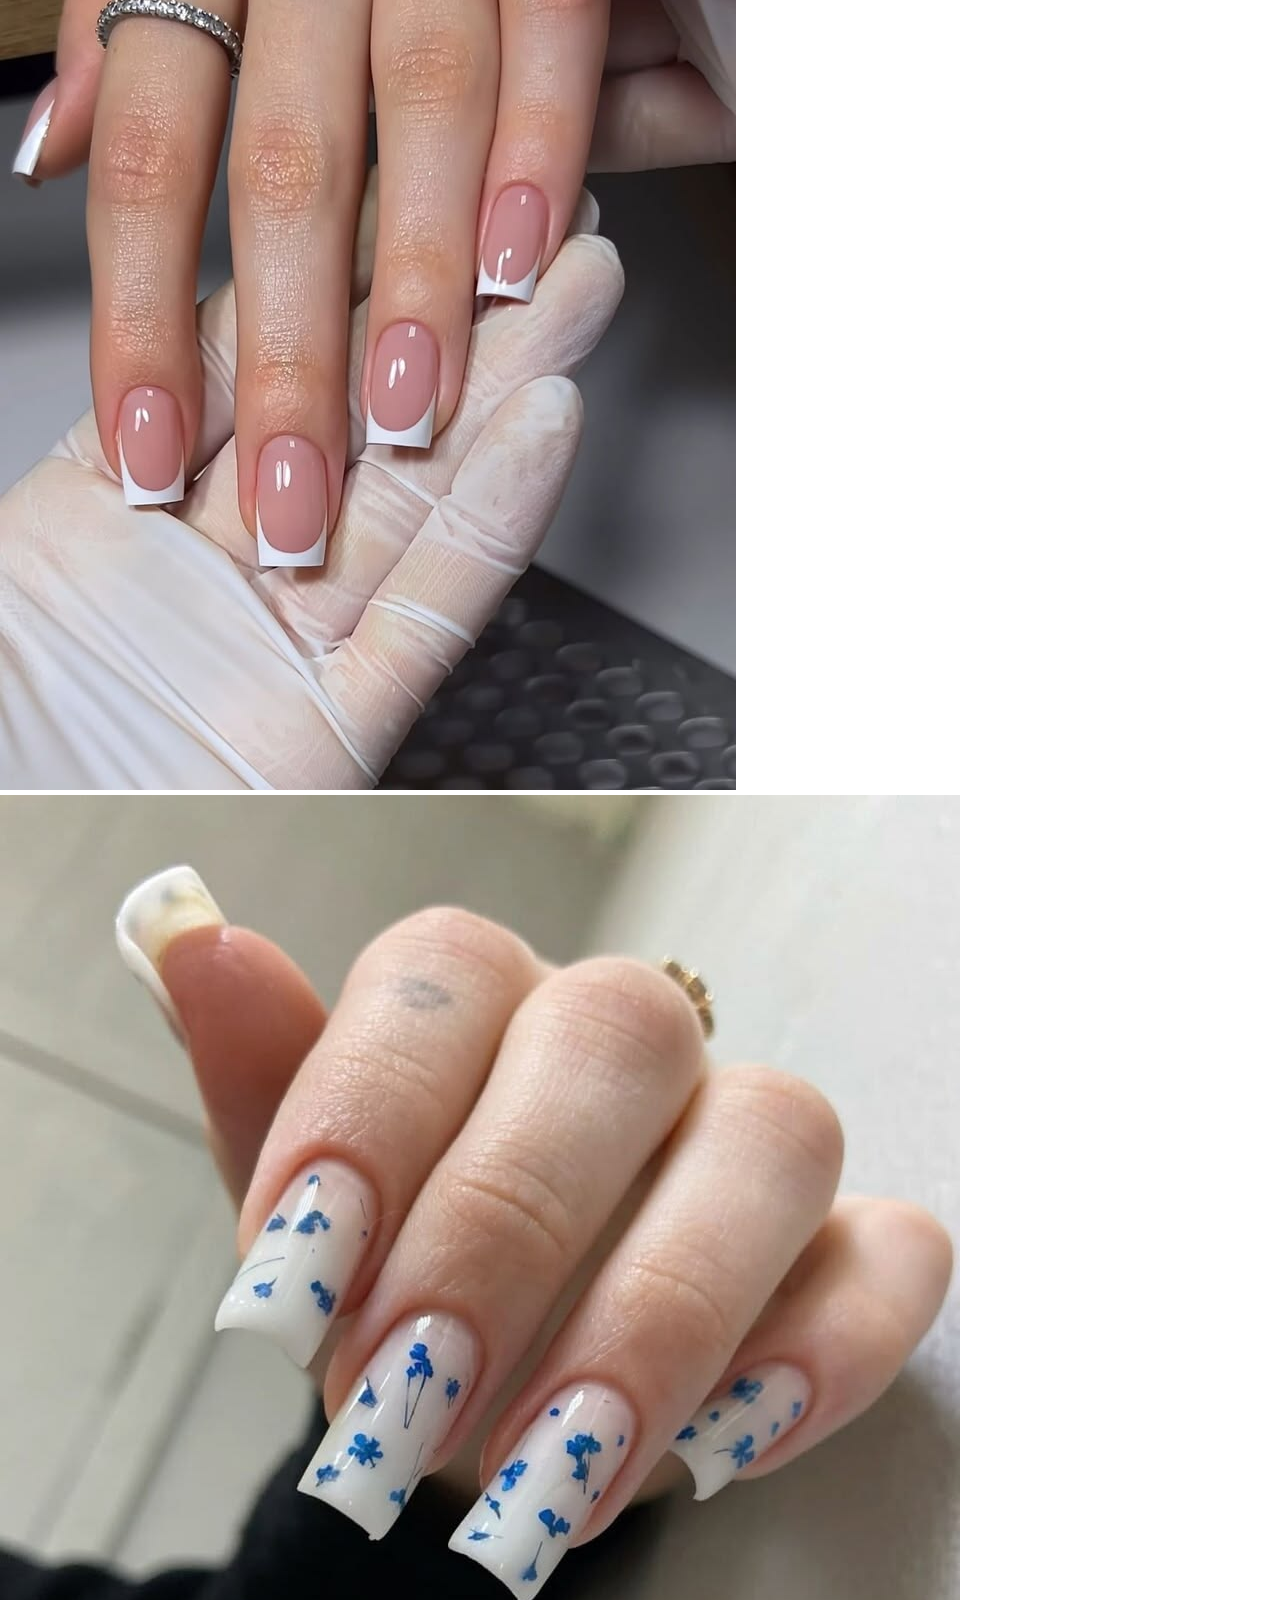
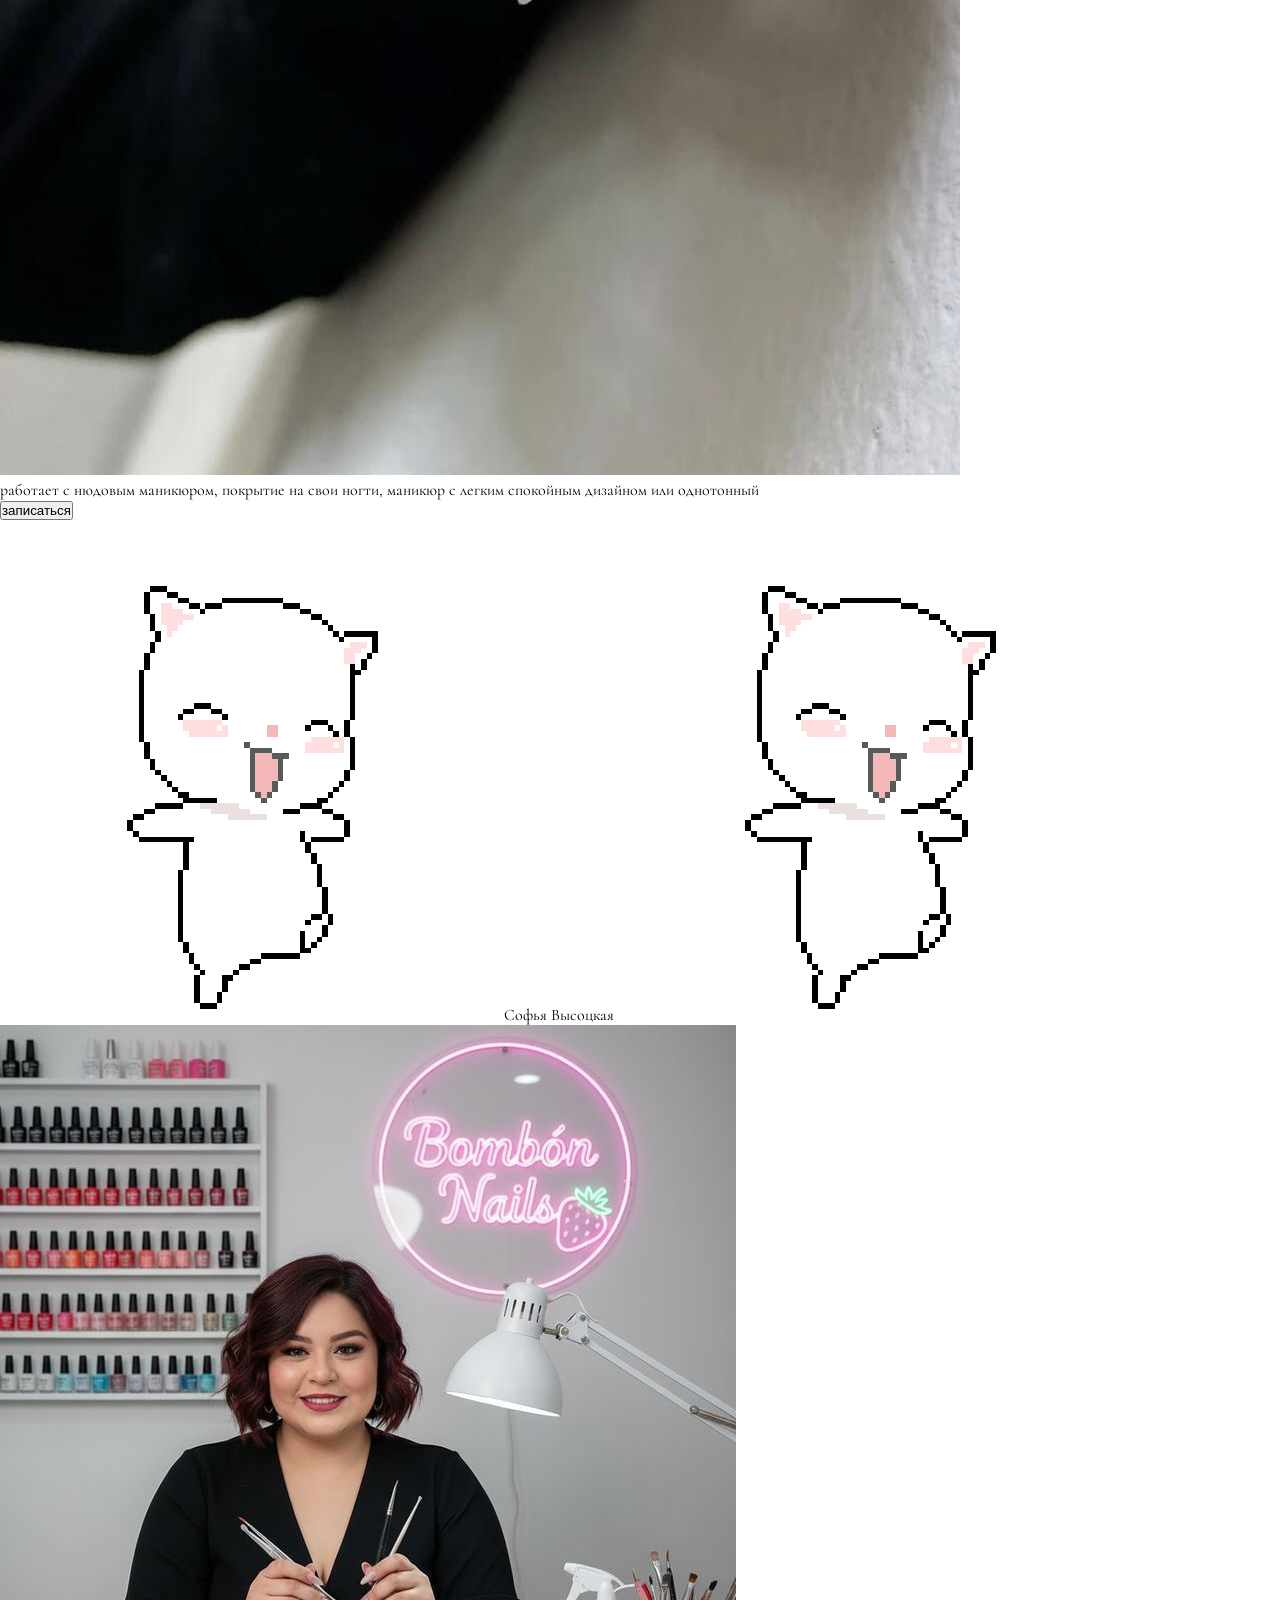
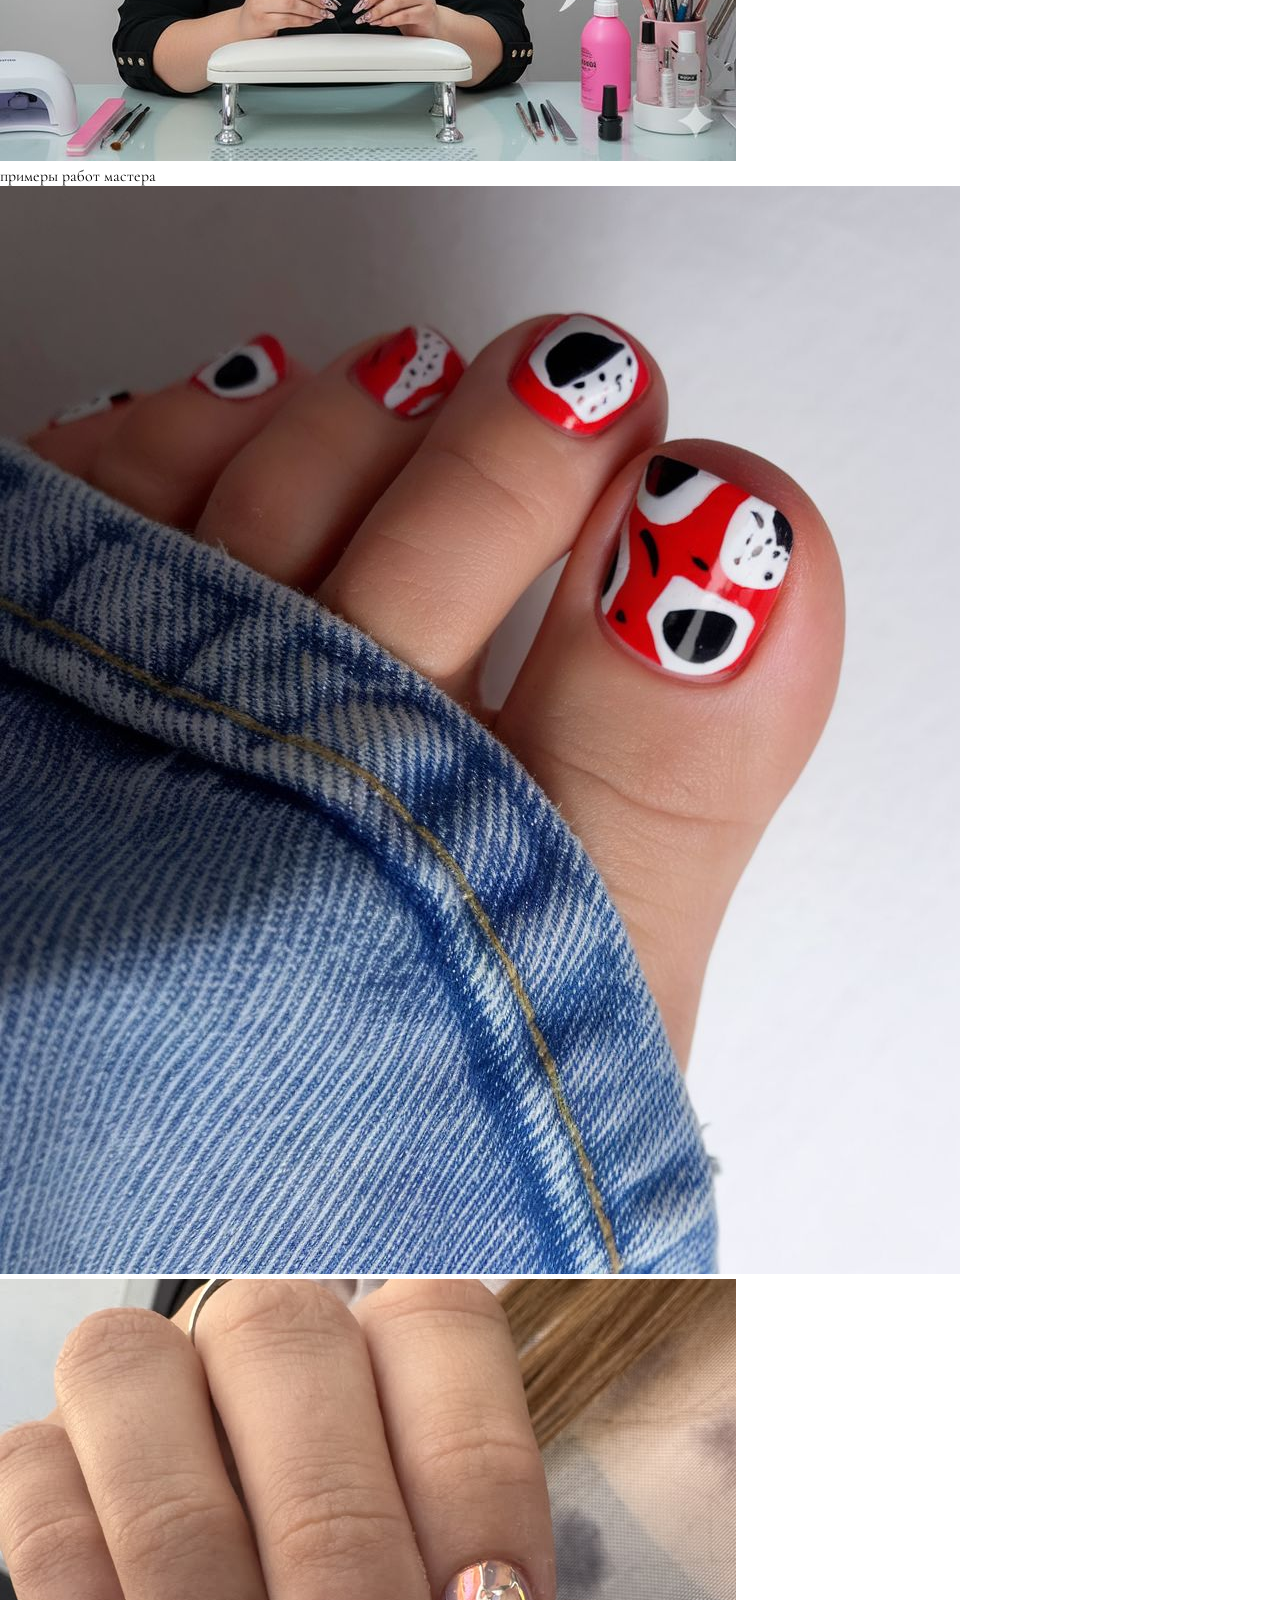
==== commit 1c30ed67: "иерархия папок" ====
--- a/public/masters.html
+++ b/public/masters.html
@@ -3,11 +3,13 @@
 <head>
     <meta charset="UTF-8">
     <meta name="viewport" content="width=device-width, initial-scale=1.0">
-    <title>мастера</title>
+    <title>HANDY</title>
     <link rel="preconnect" href="https://fonts.googleapis.com">
     <link rel="preconnect" href="https://fonts.gstatic.com" crossorigin>
     <link href="https://fonts.googleapis.com/css2?family=Cormorant+Garamond:wght@300&display=swap" rel="stylesheet">
-    <link rel="stylesheet" href="mastestyle.css">
+      <link rel="stylesheet" href="css/all.css">
+    <link rel="stylesheet" href="css/mastestyle.css">
+   
     <link rel="icon" type="image/svg+xml" href="photos/flower.svg">
 </head>
 <body>
@@ -32,9 +34,9 @@
 
     <nav class="nav-menu">
         <a href="index.html" class="menu-btn" data-text="главная">главная</a>
-        <a href="onas.html" class="menu-btn" data-text="о нас">о нас</a>
+        <a href="about.html" class="menu-btn" data-text="о нас">о нас</a>
         <a href="masters.html" class="menu-btn active" data-text="мастера">мастера</a>
-        <a href="yslygi.html" class="menu-btn" data-text="услуги">услуги</a>
+        <a href="services.html" class="menu-btn" data-text="услуги">услуги</a>
     </nav>
 
     <section class="education-section">
@@ -458,8 +460,8 @@
             </div>
         </div>
     </footer>
-    <script src="servicedata.js"></script>
-    <script src="masters.js"></script>
-    <script src="widjet.js"></script>
+    <script src="js/servicedata.js"></script>
+    <script src="js/masters.js"></script>
+    <script src="js/widjet.js"></script>
 </body>
 </html>
--- a/public/css/all.css
+++ b/public/css/all.css
@@ -0,0 +1,567 @@
+* {
+    margin: 0;
+    padding: 0;
+    box-sizing: border-box;
+}
+
+body {
+    font-family: 'Cormorant Garamond', serif;
+}
+
+.header {
+    width: 100%;
+    height: clamp(300px, 40vw, 500px);
+    background: #ffdbf7;
+    position: relative;
+    overflow: hidden;
+}
+
+.bg-animation {
+    position: absolute;
+    inset: 0;
+    z-index: 1;
+    pointer-events: none;
+}
+
+.floating-flower {
+    position: absolute;
+    bottom: -150px;
+    width: clamp(120px, 12vw, 180px);
+    height: clamp(120px, 12vw, 180px);
+    background: url('../photos/flower.svg') center / contain no-repeat;
+    opacity: 0.4;
+    animation: floatUp linear infinite;
+}
+
+@keyframes floatUp {
+    0%   { transform: translateY(0) translateX(0) rotate(0deg) scale(0.8); opacity: 0; }
+    10%  { opacity: 0.4; }
+    50%  { transform: translateY(-300px) translateX(40px) rotate(45deg) scale(1.1); opacity: 0.5; }
+    90%  { opacity: 0.4; }
+    100% { transform: translateY(-600px) translateX(-40px) rotate(90deg) scale(0.9); opacity: 0; }
+}
+
+.logo {
+    position: absolute;
+    top: 50%;
+    left: 50%;
+    transform: translate(-50%, -50%) scaleY(2);
+    font-family: 'Cormorant Garamond', "Times New Roman", serif;
+    font-size: 27vw;
+    font-weight: 300;
+    letter-spacing: -3px;
+    line-height: 0.8;
+    color: #c4c4c4;
+    white-space: nowrap;
+    text-shadow: 75px 0 0 #ffffff;
+    z-index: 2;
+    animation: breathe 4s ease-in-out infinite alternate;
+}
+
+@keyframes breathe {
+    0%   { transform: translate(-50%, -50%) scaleY(2) scaleX(1); }
+    100% { transform: translate(-50%, -50%) scaleY(2.05) scaleX(1.02); }
+}
+
+.login {
+    position: absolute;
+    top: 15px;
+    right: 9%;
+    display: flex;
+    align-items: center;
+    gap: 8px;
+    color: #bd83a7;
+    text-decoration: none;
+    font-family: Georgia, serif;
+    font-size: clamp(13px, 1.2vw, 15px);
+    z-index: 5;
+}
+
+.user-icon {
+    display: block;
+    width: clamp(36px, 4vw, 50px);
+    height: clamp(36px, 4vw, 50px);
+    background: url('../photos/user-icon.svg') center / contain no-repeat;
+}
+
+.flower {
+    position: absolute;
+    width: clamp(60px, 8vw, 100px);
+    height: clamp(60px, 8vw, 100px);
+    z-index: 4;
+    background: url('../photos/flower.svg') center / contain no-repeat;
+}
+
+.flower-left  { top: -5px; left: 2px; }
+.flower-right { bottom: -5px; right: 0; }
+
+.nav-menu {
+    width: 100%;
+    background: #ffffff;
+    padding: clamp(25px, 4vw, 45px) 10px 10px;
+    display: flex;
+    justify-content: center;
+    align-items: center;
+    flex-wrap: wrap;
+    gap: clamp(15px, 6vw, 120px);
+    z-index: 10;
+}
+
+.menu-btn {
+    position: relative;
+    display: flex;
+    align-items: center;
+    justify-content: center;
+    padding: 7px clamp(20px, 3vw, 40px);
+    background-color: #bfbfbf;
+    border: 2px solid #ffcce6;
+    color: #ffffff;
+    font-family: 'Georgia', serif;
+    font-size: clamp(15px, 1.5vw, 18px);
+    text-transform: lowercase;
+    text-decoration: none;
+    letter-spacing: 1px;
+    white-space: nowrap;
+    transition: background-color 0.4s ease, border-color 0.4s ease;
+    overflow: visible;
+}
+
+.menu-btn:hover {
+    background-color: #ff69b4;
+    border-color: #ffffff;
+    animation: shootBubbles 0.6s ease-out forwards;
+}
+
+@keyframes shootBubbles {
+    0%   { box-shadow: 0 0 0 0 rgba(255, 105, 180, 0.7); }
+    100% {
+        box-shadow:
+            -20px -20px 0 0 rgba(255, 105, 180, 0.6),
+             20px -30px 0 0 rgba(255, 204, 230, 0.8),
+            -30px   0px 0 0 rgba(255, 105, 180, 0.5),
+             30px -10px 0 0 rgba(255, 204, 230, 0.7),
+              0px -40px 0 0 rgba(255, 105, 180, 0.4);
+    }
+}
+
+.menu-btn.active {
+    background-color: #ffb3d9;
+    border-color: #ffffff;
+    color: #ffffff;
+    cursor: default;
+}
+
+.menu-btn.active:hover { background-color: #ffb3d9; animation: none; }
+
+.curved-title {
+    position: relative;
+    width: 100%;
+    height: clamp(60px, 9vw, 80px);
+    margin-bottom: -35px;
+    display: flex;
+    justify-content: center;
+    align-items: center;
+    overflow: visible;
+    animation: logoBreathe 4s ease-in-out infinite alternate;
+    transform-origin: center center;
+}
+
+.curved-title svg {
+    width: 100%;
+    height: 100%;
+    max-width: 600px;
+    display: block;
+}
+
+.curved-title text {
+    font-family: 'Cormorant Garamond', "Times New Roman", serif;
+    font-size: clamp(40px, 9vw, 82px);
+    font-weight: 300;
+    fill: #ff69b4;
+    letter-spacing: 4px;
+    text-transform: uppercase;
+    filter: drop-shadow(0 4px 6px rgba(255, 105, 180, 0.25));
+}
+
+@keyframes logoBreathe {
+    0%   { transform: scale(1); }
+    100% { transform: scale(1.3); }
+}
+
+.calendar-section {
+    width: 100%;
+    max-width: 900px;
+    margin: 0 auto;
+    padding: 40px 20px 60px;
+    display: flex;
+    flex-direction: column;
+    align-items: center;
+    background: #fff;
+}
+
+.calendar-title {
+    display: inline-block;
+    padding: 7px clamp(20px, 3vw, 40px);
+    background-color: #bfbfbf;
+    border: 2px solid #ffcce6;
+    color: #ffffff;
+    font-family: 'Georgia', serif;
+    font-size: clamp(15px, 1.5vw, 18px);
+    text-transform: lowercase;
+    letter-spacing: 1px;
+    margin-top: 0;
+    margin-bottom: 20px;
+}
+
+.calendar-month {
+    font-family: 'Cormorant Garamond', serif;
+    font-size: clamp(19px, 2.5vw, 28px);
+    color: #ffb3d9;
+    text-transform: lowercase;
+    letter-spacing: 2px;
+    margin-bottom: clamp(20px, 3vw, 30px);
+    text-align: center;
+}
+
+.calendar-grid {
+    display: grid;
+    grid-template-columns: repeat(7, 1fr);
+    gap: 0;
+    width: 100%;
+    border-top: 2px solid #ffcce6;
+    border-left: 2px solid #ffcce6;
+}
+
+.calendar-day-header {
+    padding: clamp(8px, 1.5vw, 15px) 0;
+    text-align: center;
+    font-family: 'Georgia', serif;
+    font-size: clamp(12px, 1.4vw, 16px);
+    color: #ffb3d9;
+    text-transform: lowercase;
+    border-right: 2px solid #ffcce6;
+    border-bottom: 2px solid #ffcce6;
+}
+
+.calendar-cell {
+    position: relative;
+    min-height: clamp(55px, 10vw, 100px);
+    padding: clamp(4px, 1vw, 10px);
+    border-right: 2px solid #ffcce6;
+    border-bottom: 2px solid #ffcce6;
+    transition: background-color 0.25s ease;
+    cursor: pointer;
+}
+
+.calendar-cell:hover { background-color: rgba(255, 204, 230, 0.15); }
+
+.day-number {
+    position: absolute;
+    top: clamp(4px, 0.8vw, 8px);
+    left: clamp(5px, 1vw, 10px);
+    font-family: 'Courier New', Courier, monospace;
+    font-size: clamp(10px, 1.2vw, 14px);
+    color: #ff97d4;
+    pointer-events: none;
+    user-select: none;
+}
+
+.appointment-slot {
+    position: absolute;
+    left: clamp(4px, 1vw, 10px);
+    right: clamp(4px, 1vw, 10px);
+    padding: clamp(2px, 0.5vw, 5px) 0;
+    background: #ffb3d9;
+    color: #ffffff;
+    font-family: 'Georgia', serif;
+    font-size: clamp(9px, 1.2vw, 14px);
+    text-align: center;
+    border-radius: 4px;
+    cursor: default;
+    z-index: 2;
+    overflow-wrap: break-word;
+}
+
+.modal-overlay {
+    position: fixed;
+    inset: 0;
+    background: rgba(0, 0, 0, 0.5);
+    display: flex;
+    align-items: center;
+    justify-content: center;
+    z-index: 1000;
+    opacity: 0;
+    visibility: hidden;
+    transition: opacity 0.35s ease, visibility 0.35s ease;
+}
+
+.modal-overlay.active { opacity: 1; visibility: visible; }
+
+.modal-content {
+    position: relative;
+    background: #ffffff;
+    border: clamp(6px, 0.8vw, 8px) solid #ffcce6;
+    padding: clamp(20px, 3vw, 40px);
+    width: 90%;
+    max-width: 500px;
+    transform: translateY(20px);
+    transition: transform 0.35s cubic-bezier(0.25, 0.8, 0.25, 1);
+    max-height: 90vh;
+    overflow-y: auto;
+}
+
+.modal-overlay.active .modal-content { transform: translateY(0); }
+
+.modal-close {
+    position: absolute;
+    top: 15px;
+    right: 20px;
+    background: none;
+    border: none;
+    font-size: 30px;
+    color: #ffb3d9;
+    cursor: pointer;
+    transition: color 0.3s ease;
+}
+
+.modal-close:hover { color: #ff69b4; }
+
+.modal-title {
+    font-family: 'Cormorant Garamond', serif;
+    font-size: clamp(20px, 3vw, 26px);
+    color: #c4c4c4;
+    text-align: center;
+    margin-bottom: 30px;
+    text-transform: lowercase;
+}
+
+.master-name1 {
+    display: flex;
+    align-items: center;
+    justify-content: center;
+    gap: clamp(12px, 2vw, 20px);
+    margin-bottom: 30px;
+    flex-wrap: wrap;
+}
+
+.master-name1 .modal-title { margin: 0; line-height: 1.2; white-space: nowrap; }
+
+.master-name1 .name-gif {
+    width: clamp(20px, 8vw, 50px);
+    height: clamp(20px, 8vw, 50px);
+    object-fit: contain;
+    flex-shrink: 0;
+}
+
+.booking-form {
+    display: flex;
+    flex-direction: column;
+    gap: 20px;
+}
+
+.form-group {
+    display: flex;
+    flex-direction: column;
+    gap: 8px;
+}
+
+.form-group label {
+    font-family: 'Georgia', serif;
+    font-size: 14px;
+    color: #bd83a7;
+    text-transform: lowercase;
+}
+
+.form-group select,
+.form-group input {
+    padding: 12px 15px;
+    border: 2px solid #ffcce6;
+    border-radius: 0;
+    font-family: 'Cormorant Garamond', serif;
+    font-size: 16px;
+    color: #333;
+    background: #ffffff;
+    transition: border-color 0.3s ease, box-shadow 0.3s ease;
+}
+
+.form-group select:focus,
+.form-group input:focus {
+    outline: none;
+    border-color: #ff69b4;
+    box-shadow: 0 0 10px rgba(255, 105, 180, 0.3);
+}
+
+.submit-btn {
+    margin-top: 10px;
+    padding: 15px;
+    background: #ff69b4;
+    color: #ffffff;
+    border: none;
+    font-family: 'Georgia', serif;
+    font-size: 18px;
+    text-transform: lowercase;
+    letter-spacing: 1px;
+    cursor: pointer;
+    border-radius: 0;
+    overflow: visible;
+    transition: background-color 0.4s ease, border-color 0.4s ease, transform 0.3s ease;
+}
+
+.submit-btn:hover {
+    background: #ff69b4;
+    border-color: #ffffff;
+    transform: translateY(-2px);
+    box-shadow: 0 5px 15px rgba(214, 51, 132, 0.4);
+    animation: shootBubbles 0.6s ease-out forwards;
+}
+
+.footer {
+    position: relative;
+    width: 100%;
+    background: #ffdbf7;
+    overflow: hidden;
+    padding: clamp(50px, 7vw, 70px) 0 clamp(40px, 6vw, 60px);
+    min-height: clamp(280px, 40vw, 380px);
+}
+
+.footer .bg-animation {
+    position: absolute;
+    inset: 0;
+    z-index: 1;
+    pointer-events: none;
+}
+
+.footer .floating-flower {
+    position: absolute;
+    bottom: -150px;
+    width: clamp(120px, 14vw, 160px);
+    height: clamp(120px, 14vw, 160px);
+    background: url('../photos/flower.svg') center / contain no-repeat;
+    opacity: 0.4;
+    animation: floatUp linear infinite;
+}
+
+.footer-logo {
+    position: absolute;
+    top: 50%;
+    left: 50%;
+    transform: translate(-50%, -50%) scaleY(2);
+    font-family: 'Cormorant Garamond', "Times New Roman", serif;
+    font-size: 27vw;
+    font-weight: 300;
+    letter-spacing: -3px;
+    line-height: 0.8;
+    white-space: nowrap;
+    color: #c4c4c4;
+    text-shadow: 75px 0 0 #ffffff;
+    z-index: 1;
+    pointer-events: none;
+    animation: breathe 4s ease-in-out infinite alternate;
+}
+
+.footer-content {
+    position: relative;
+    z-index: 2;
+    width: 100%;
+    max-width: 1200px;
+    margin: 0 auto;
+    padding: 0 clamp(20px, 4vw, 40px);
+}
+
+.footer-contacts {
+    display: flex;
+    flex-direction: column;
+    align-items: flex-start;
+}
+
+.footer-line {
+    font-family: 'Cormorant Garamond', serif;
+    font-size: clamp(14px, 2vw, 25px);
+    font-weight: 600;
+    color: #bd83a7;
+    text-decoration: none;
+    line-height: 1.9;
+    pointer-events: none;
+    user-select: none;
+    overflow-wrap: break-word;
+}
+
+.footer-gap { margin-top: 22px; }
+
+.footer-social {
+    display: flex;
+    gap: 12px;
+    margin-top: 10px;
+    pointer-events: auto;
+}
+
+.social-btn {
+    width: clamp(34px, 4vw, 38px);
+    height: clamp(34px, 4vw, 38px);
+    border-radius: 50%;
+    background: #b76e9e;
+    color: #ffffff;
+    display: flex;
+    align-items: center;
+    justify-content: center;
+    transition: all 0.35s cubic-bezier(0.25, 0.8, 0.25, 1);
+}
+
+.social-btn svg {
+    width: 20px;
+    height: 20px;
+    fill: #ffffff;
+}
+
+.social-btn:hover {
+    background: #ff69b4;
+    transform: translateY(-6px) scale(1.15) rotate(-8deg);
+    box-shadow: 0 8px 18px rgba(255, 105, 180, 0.5),
+                0 0 12px rgba(255, 204, 230, 0.9);
+}
+
+.footer .flower-left  { top: -5px; left: 2px; }
+.footer .flower-right { bottom: -5px; right: 0; }
+
+@media (max-width: 1100px) {
+    .login { right: 4%; }
+}
+
+@media (max-width: 900px) {
+    .login { right: 15px; }
+}
+
+@media (max-width: 768px) {
+    .logo        { text-shadow: 40px 0 0 #ffffff; }
+    .footer-logo { text-shadow: 40px 0 0 #ffffff; }
+}
+
+@media (max-width: 600px) {
+    .nav-menu {
+        flex-direction: column;
+        gap: 12px;
+        padding: 25px 15px 15px;
+    }
+    .menu-btn { width: 100%; max-width: 320px; }
+
+    .login { top: 10px; right: 10px; }
+
+    .modal-content { width: 94%; }
+    .modal-title   { margin-bottom: 20px; }
+    .submit-btn    { width: 100%; }
+
+    .calendar-section { padding: 30px 10px 50px; }
+
+    .footer .flower { width: 50px; height: 50px; }
+}
+
+@media (max-width: 380px) {
+    .appointment-slot { font-size: 9px; }
+}
+
+@media (hover: none) {
+    .menu-btn:hover,
+    .submit-btn:hover,
+    .logout-btn:hover { animation: none; }
+    .social-btn:hover { transform: none; }
+}
